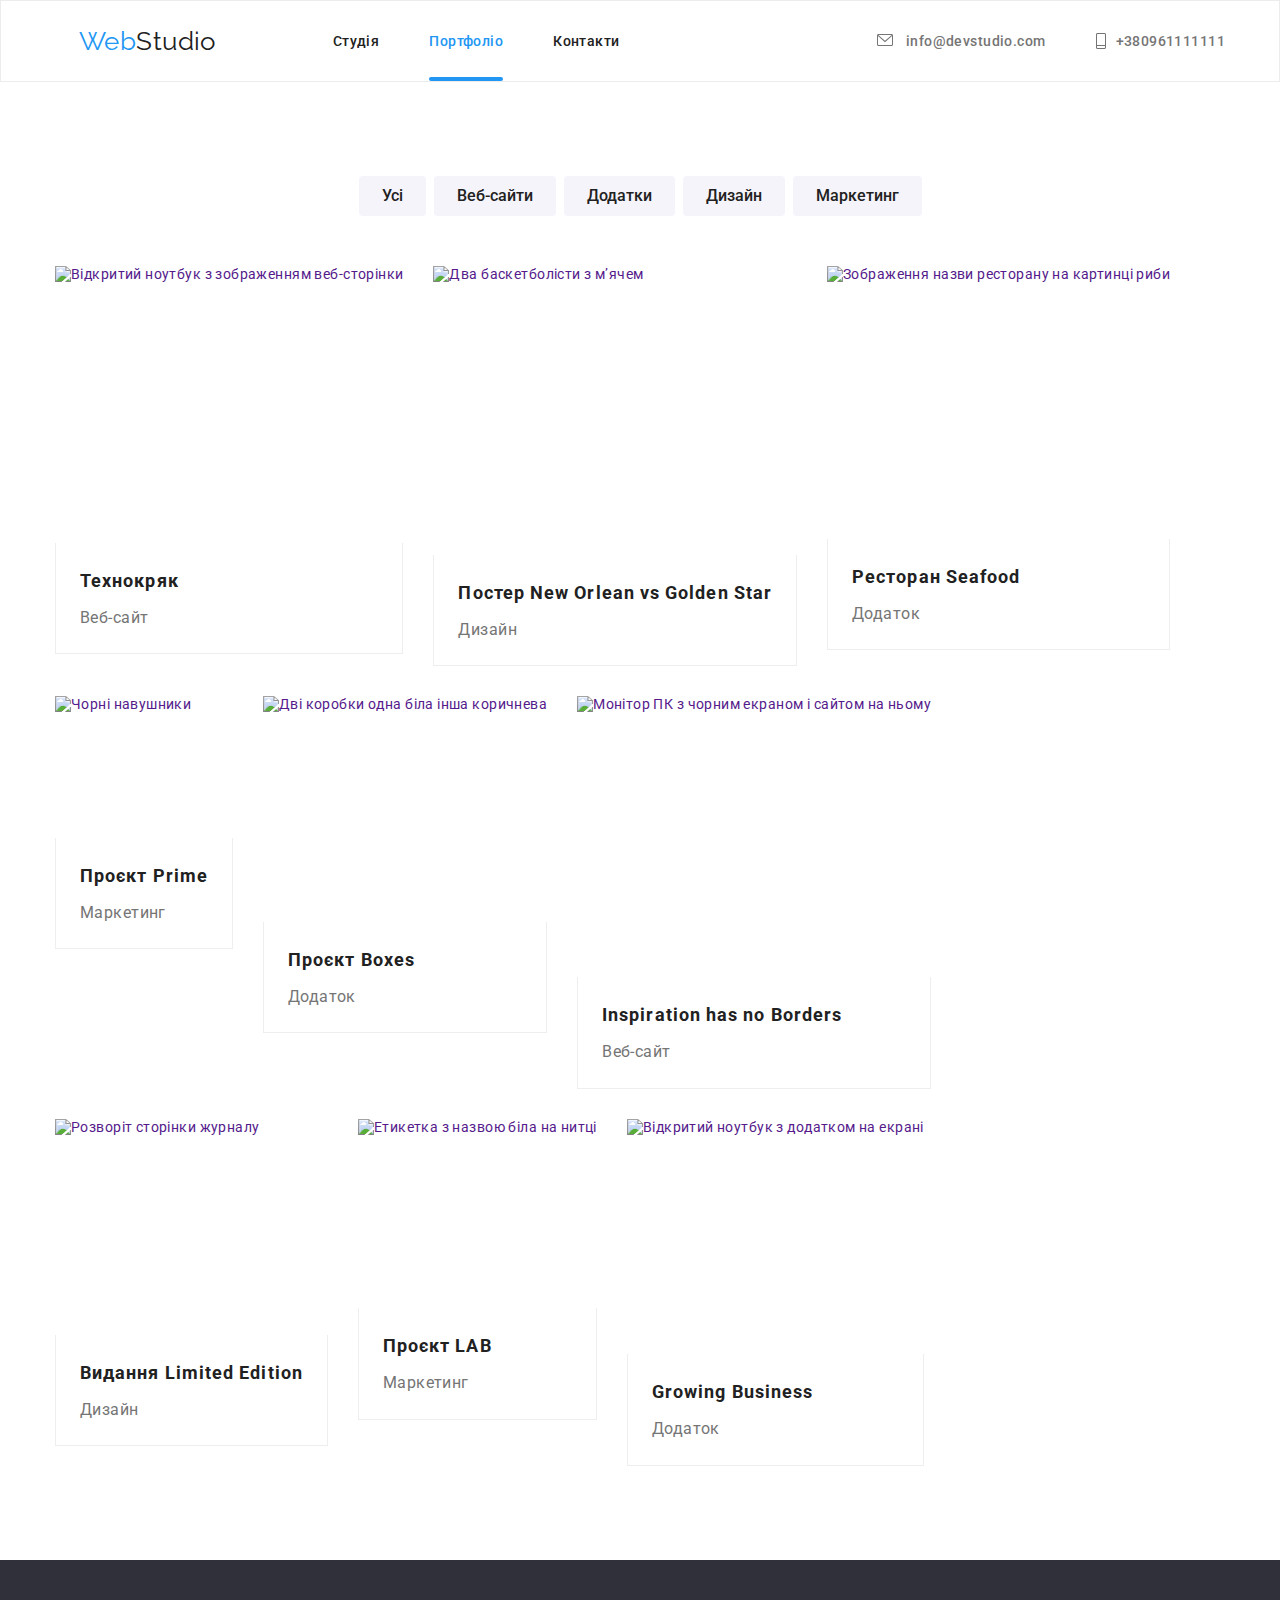
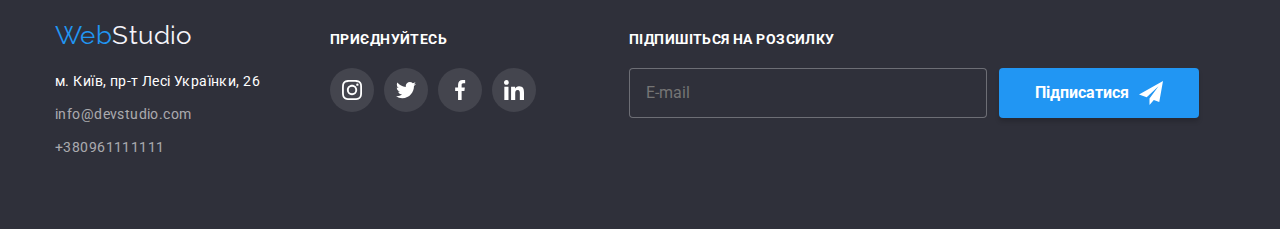
==== portfolio.html @ 0ce1831a "Зміна класів" ====
<!DOCTYPE html>
<html lang="uk">
  <head>
    <meta charset="UTF-8" />
    <meta http-equiv="X-UA-Compatible" content="IE=edge" />
    <meta name="viewport" content="width=device-width, initial-scale=1.0" />
    <title>Студія</title>
    <link
      href="https://fonts.googleapis.com/css2?family=Raleway:wght@700&family=Roboto:wght@400;500;700;900&display=swap"
      rel="stylesheet"
    />
    <link
      rel="stylesheet"
      href="https://cdnjs.cloudflare.com/ajax/libs/modern-normalize/1.1.0/modern-normalize.min.css"
    />
    <link rel="stylesheet" href="./css/styles.css" />
    <link rel="stylesheet" href="./css/main.min.css" />
  </head>
  <body>
    <!-- Шапка сайту -->
    <header class="header-top">
      <div class="container header-top">
        <a href="./index.html" class="logo"><span class="logo-accent">Web</span>Studio</a>
        <nav class="main-nav">
          <ul class="nav-menu-list list">
            <li class="nav-menu-list_item">
              <a href="./index.html" class="nav-menu_page">Студія</a>
            </li>
            <li class="nav-menu-list_item">
              <a href="./portfolio.html" class="nav-menu_current-page">Портфоліо</a>
            </li>
            <li class="nav-menu-list_item"><a href="" class="nav-menu_page">Контакти</a></li>
          </ul>
        </nav>

        <ul class="contact-list">
          <li class="contact_item">
            <a href="mailto:info@devstudio.com" class="contact_item-email">
              <svg class="icon-envelope" width="16px" height="12px">
                <use href="./images/icons.svg#icon-envelope "></use>
              </svg>
              info@devstudio.com</a
            >
          </li>
          <li class="contact_item">
            <a href="tel:+380961111111" class="contact_item-tel">
              <svg class="icon-smartphone" width="10px" height="16px">
                <use href="./images/icons.svg#icon-smartphone"></use>
              </svg>

              +380961111111</a
            >
          </li>
        </ul>
      </div>
    </header>

    <main>
      <!-- PORTFOLIO -->

      <section class="portfolio-section">
        <div class="container">
          <h1 class="visually-hidden">Наші проекти</h1>
          <ul class="portfolio-btn list">
            <li class="btn-item">
              <button type="button" class="btn">Усі</button>
            </li>

            <li class="btn-item">
              <button type="button" class="btn">Веб-сайти</button>
            </li>
            <li class="btn-item">
              <button type="button" class="btn">Додатки</button>
            </li>
            <li class="btn-item">
              <button type="button" class="btn">Дизайн</button>
            </li>
            <li class="btn-item">
              <button type="button" class="btn">Маркетинг</button>
            </li>
          </ul>
        </div>

        <div class="container">
          <ul class="portfolio-project-list">
            <li class="portfolio_item">
              <a href="" class="portfolio_link">
                <div class="portfolio-overlay_box">
                  <img
                    src="./images/portfolio-project1.jpg"
                    alt="Відкритий ноутбук з зображенням веб-сторінки"
                    width="370"
                    height="294"
                  />
                  <p class="portfolio-overlay_text">
                    Ресурс пропонує комплексні пропозиції з різним рівнем функціоналу та сервісів.
                    Все це дозволить відвідувачу отримати вичерпні відомості про компанію чи
                    приватну особу.
                  </p>
                </div>
                <div class="portfolio_name">
                  <h2 class="portfolio_heading">Технокряк</h2>
                  <p class="portfolio_description">Веб-сайт</p>
                </div>
              </a>
            </li>
            <li class="portfolio_item">
              <a href="" class="portfolio_link">
                <div class="portfolio-overlay_box">
                  <img
                    src="./images/portfolio-project2.jpg"
                    alt=" Два баскетболісти з м’ячем"
                    width="370"
                    height="294"
                  />
                  <p class="portfolio-overlay_text">
                    Ресурс пропонує комплексні пропозиції з різним рівнем функціоналу та сервісів.
                    Все це дозволить відвідувачу отримати вичерпні відомості про компанію чи
                    приватну особу.
                  </p>
                </div>
                <div class="portfolio_name">
                  <h2 class="portfolio_heading">Постер New Orlean vs Golden Star</h2>
                  <p class="portfolio_description">Дизайн</p>
                </div>
              </a>
            </li>
            <li class="portfolio_item">
              <a href="" class="portfolio_link">
                <div class="portfolio-overlay_box">
                  <img
                    src="./images/portfolio-project3.jpg"
                    alt="Зображення назви ресторану на картинці риби"
                    width="370"
                    height="294"
                  />
                  <p class="portfolio-overlay_text">
                    Ресурс пропонує комплексні пропозиції з різним рівнем функціоналу та сервісів.
                    Все це дозволить відвідувачу отримати вичерпні відомості про компанію чи
                    приватну особу.
                  </p>
                </div>
                <div class="portfolio_name">
                  <h2 class="portfolio_heading">Ресторан Seafood</h2>
                  <p class="portfolio_description">Додаток</p>
                </div>
              </a>
            </li>
            <li class="portfolio_item">
              <a href="" class="portfolio_link">
                <div class="portfolio-overlay_box">
                  <img
                    src="./images/portfolio-project4.jpg"
                    alt="Чорні навушники"
                    width="370"
                    height="294"
                  />
                  <p class="portfolio-overlay_text">
                    Ресурс пропонує комплексні пропозиції з різним рівнем функціоналу та сервісів.
                    Все це дозволить відвідувачу отримати вичерпні відомості про компанію чи
                    приватну особу.
                  </p>
                </div>
                <div class="portfolio_name">
                  <h2 class="portfolio_heading">Проєкт Prime</h2>
                  <p class="portfolio_description">Маркетинг</p>
                </div>
              </a>
            </li>
            <li class="portfolio_item">
              <a href="" class="portfolio_link">
                <div class="portfolio-overlay_box">
                  <img
                    src="./images/portfolio-project5.jpg"
                    alt="Дві коробки одна біла інша коричнева"
                    width="370"
                    height="294"
                  />
                  <p class="portfolio-overlay_text">
                    Ресурс пропонує комплексні пропозиції з різним рівнем функціоналу та сервісів.
                    Все це дозволить відвідувачу отримати вичерпні відомості про компанію чи
                    приватну особу.
                  </p>
                </div>
                <div class="portfolio_name">
                  <h2 class="portfolio_heading">Проєкт Boxes</h2>
                  <p class="portfolio_description">Додаток</p>
                </div>
              </a>
            </li>
            <li class="portfolio_item">
              <a href="" class="portfolio_link">
                <div class="portfolio-overlay_box">
                  <img
                    src="./images/portfolio-project6.jpg"
                    alt="Монітор ПК з чорним екраном і сайтом на ньому"
                    width="370"
                    height="294"
                  />
                  <p class="portfolio-overlay_text">
                    Ресурс пропонує комплексні пропозиції з різним рівнем функціоналу та сервісів.
                    Все це дозволить відвідувачу отримати вичерпні відомості про компанію чи
                    приватну особу.
                  </p>
                </div>
                <div class="portfolio_name">
                  <h2 class="portfolio_heading">Inspiration has no Borders</h2>
                  <p class="portfolio_description">Веб-сайт</p>
                </div>
              </a>
            </li>
            <li class="portfolio_item">
              <a href="" class="portfolio_link">
                <div class="portfolio-overlay_box">
                  <img
                    src="./images/portfolio-project7.jpg"
                    alt="Розворіт сторінки журналу "
                    width="370"
                    height="294"
                  />
                  <p class="portfolio-overlay_text">
                    Ресурс пропонує комплексні пропозиції з різним рівнем функціоналу та сервісів.
                    Все це дозволить відвідувачу отримати вичерпні відомості про компанію чи
                    приватну особу.
                  </p>
                </div>
                <div class="portfolio_name">
                  <h2 class="portfolio_heading">Видання Limited Edition</h2>
                  <p class="portfolio_description">Дизайн</p>
                </div>
              </a>
            </li>
            <li class="portfolio_item">
              <a href="" class="portfolio_link">
                <div class="portfolio-overlay_box">
                  <img
                    src="./images/portfolio-project8.jpg"
                    alt="Етикетка з назвою біла на нитці"
                    width="370"
                    height="294"
                  />
                  <p class="portfolio-overlay_text">
                    Ресурс пропонує комплексні пропозиції з різним рівнем функціоналу та сервісів.
                    Все це дозволить відвідувачу отримати вичерпні відомості про компанію чи
                    приватну особу.
                  </p>
                </div>
                <div class="portfolio_name">
                  <h2 class="portfolio_heading">Проєкт LAB</h2>
                  <p class="portfolio_description">Маркетинг</p>
                </div>
              </a>
            </li>
            <li class="portfolio_item">
              <a href="" class="portfolio_link">
                <div class="portfolio-overlay_box">
                  <img
                    src="./images/portfolio-project9.jpg"
                    alt="Відкритий ноутбук з додатком на екрані"
                    width="370"
                    height="294"
                  />
                  <p class="portfolio-overlay_text">
                    Ресурс пропонує комплексні пропозиції з різним рівнем функціоналу та сервісів.
                    Все це дозволить відвідувачу отримати вичерпні відомості про компанію чи
                    приватну особу.
                  </p>
                </div>
                <div class="portfolio_name">
                  <h2 class="portfolio_heading">Growing Business</h2>
                  <p class="portfolio_description">Додаток</p>
                </div>
              </a>
            </li>
          </ul>
        </div>
      </section>
    </main>
    <footer class="footer-section">
      <div class="container footer-container">
        <div class="footer_wrap">
          <a href="./index.html" class="footer_logo logo"
            ><span class="logo-accent">Web</span>Studio</a
          >
          <address class="footer-address">
            <ul class="footer_list">
              <li class="footer_item">
                <a
                  href="https://goo.gl/maps/VqENCBWWLPJvnDes7"
                  rel="noopener noreferrer"
                  target="_blank"
                  class="address-link"
                  >м. Київ, пр-т Лесі Українки, 26</a
                >
              </li>
              <li class="footer_item">
                <a href="mailto:info@devstudio.com" class="footer_email">info@devstudio.com</a>
              </li>
              <li class="footer_item">
                <a href="tel:+380961111111" class="footer_tel">+380961111111</a>
              </li>
            </ul>
          </address>
        </div>
        <div class="footer-social-links">
          <h3 class="footer-heading">Приєднуйтесь</h3>
          <ul class="footer-social_list">
            <li class="footer-social_item">
              <a href="" class="footer-social_icon">
                <svg class="social-icon">
                  <use href="./images/icons.svg#icon-instagram"></use>
                </svg>
              </a>
            </li>
            <li class="footer-social_item">
              <a href="" class="footer-social_icon">
                <svg class="social-icon">
                  <use href="./images/icons.svg#icon-twitter"></use>
                </svg>
              </a>
            </li>
            <li class="footer-social_item">
              <a href="" class="footer-social_icon">
                <svg class="social-icon">
                  <use href="./images/icons.svg#icon-facebook"></use>
                </svg>
              </a>
            </li>
            <li class="footer-social_item">
              <a href="" class="footer-social_icon">
                <svg class="social-icon">
                  <use href="./images/icons.svg#icon-linkedin"></use>
                </svg>
              </a>
            </li>
          </ul>
        </div>
        <form class="footer-form-submit">
          <span class="footer-heading">Підпишіться на розсилку</span>
          <div class="submit_field">
            <input
              type="email"
              class="footer-input"
              name="submit"
              aria-label="підписка на розсилку"
              placeholder="E-mail"
            />
            <button type="submit" class="footer-submit-btn">
              Підписатися
              <svg class="send-icon" width="24px" height="24px">
                <use href="./images/icons.svg#send-icon"></use>
              </svg>
            </button>
          </div>
        </form>
      </div>
    </footer>
  </body>
</html>
---- css/main.min.css ----
html{box-sizing:border-box}*,*::after,*::before{box-sizing:inherit}header{border:1px solid #ececec}button{font-family:inherit}img{display:block;width:100%;height:auto}a{text-decoration:none}ul{list-style:none;margin:0;padding:0}body{background-color:var(--primary-white-color);font-family:var(--primary-font-family);color:var(--primary-text-color);font-size:14px;letter-spacing:.03em;margin:0}.container{width:1200px;padding-left:15px;padding-right:15px;margin-right:auto;margin-left:auto}:root{--primary-text-color: #757575;--primary-white-color: #ffffff;--primary-black-color: #212121;--accent-color: #2196f3;--section-color: #f5f4fa;--btn-portfolio-color: #f5f4fa;--footer-color: #2f303a;--footer_list-color: rgba(255, 255, 255, 0.6);--icon-social-color: #afb1b8;--primary-font-family: "Roboto", sans-serif;--secondary-font-family: "Raleway", sans-serif;--cubic: cubic-bezier(0.4, 0, 0.2, 1);--time: 250ms}.visually-hidden{position:absolute;width:1px;height:1px;margin:-1px;border:0;padding:0;white-space:nowrap;-webkit-clip-path:inset(100%);clip-path:inset(100%);clip:rect(0 0 0 0);overflow:hidden}.header-top{display:flex;align-items:center}.nav-menu-list{display:flex;margin-left:93px}.logo{color:var(--primary-black-color);font-family:var(--secondary-font-family);font-size:26px;line-height:1.17;padding:24px}.logo-accent{color:var(--accent-color)}.icon-envelope,.icon-smartphone{margin-right:10px;fill:currentColor}.contact_item-tel{display:flex}.nav-menu-list_item+.nav-menu-list_item{margin-left:50px}.nav-menu_current-page,.nav-menu_page{display:block;padding:32px 0;color:var(--primary-black-color);font-weight:500;line-height:1.17;transition-property:color;transition-duration:var(--time);transition-timing-function:var(--cubic)}.nav-menu_current-page:hover,.nav-menu_current-page:focus,.nav-menu_page:hover,.nav-menu_page:focus{color:var(--accent-color)}.nav-menu_current-page{color:var(--accent-color);position:relative}.nav-menu_current-page::after{content:"";display:block;width:100%;height:4px;position:absolute;bottom:0;left:0;background-color:var(--accent-color);border-radius:2px}.contact-list{display:flex;align-items:center;margin:0;padding:0;margin-left:auto}.contact_item{display:block;margin-left:50px}.contact_item-email,.contact_item-tel{align-items:center;color:var(--primary-text-color);font-weight:500;line-height:1.17;transition-property:color;transition-duration:var(--time);transition-timing-function:var(--cubic)}.contact_item-email:focus,.contact_item-email:hover,.contact_item-tel:focus,.contact_item-tel:hover{color:var(--accent-color)}.hero-container{padding-top:200px;padding-bottom:200px}.hero{max-width:1600px;text-align:center;padding-top:200px;padding-bottom:200px;margin:0 auto;background-image:linear-gradient(to right, rgba(47, 48, 58, 0.4), rgba(47, 48, 58, 0.4)),url(../images/overlay.jpg)}.hero_heading{color:var(--primary-white-color);font-weight:900;font-size:44px;line-height:1.36;letter-spacing:.06em;text-transform:uppercase;margin-top:0;margin-bottom:30px}.hero .button{background-color:var(--accent-color);color:var(--primary-white-color);cursor:pointer;font-weight:700;font-size:16px;line-height:1.88;box-shadow:0px 4px 4px rgba(0,0,0,.15);border:none;border-radius:4px;padding:10px 32px}.feature-section{padding-bottom:94px;padding-top:94px}.feature-list{display:flex;gap:30px}.feature_wrap{display:flex;height:120px;background-color:var(--btn-portfolio-color);justify-content:center;align-items:center;border-radius:4px;margin-bottom:30px}.feature_item{width:calc((100% - 90px)/4)}.feature_heading{margin-top:0;margin-bottom:10px;color:var(--primary-black-color);font-weight:700;font-size:14px;letter-spacing:.03em;text-transform:uppercase;line-height:1.14}.feature_text{font-size:14px;line-height:1.71;letter-spacing:.03em;color:var(--primary-text-color);line-height:1.71;margin-top:0;margin-bottom:0}.section.no-padding{padding-top:0;padding-bottom:94px}.occupation_heading{margin-top:0;margin-bottom:50px;color:var(--primary-black-color);font-size:36px;line-height:1.16;text-align:center}.occupation_list{display:flex;flex-wrap:wrap;gap:30px;position:relative}.occupation_wrap{position:relative}.occupation_text{margin:0 auto;padding:27px;width:100%;bottom:0;right:0;position:absolute;font-size:14px;line-height:1.14;font-weight:700;text-align:center;letter-spacing:.03em;text-transform:uppercase;background-color:rgba(47,48,58,.8);white-space:nowrap;color:var(--primary-white-color)}.team-section{padding-bottom:94px;padding-top:94px;background-color:var(--section-color)}.team_heading{margin-top:0;margin-bottom:50px;color:var(--primary-black-color);font-size:36px;line-height:1.16;text-align:center}.team-list{display:flex;flex-wrap:wrap;gap:30px}.team_card{width:270px;background-color:var(--primary-white-color);box-shadow:0px 1px 3px rgba(0,0,0,.12),0px 1px 1px rgba(0,0,0,.14),0px 2px 1px rgba(0,0,0,.2);border-radius:0px 0px 4px 4px}.team-data{padding:30px 32px}.team_name{color:var(--primary-black-color);white-space:nowrap;font-weight:500;font-size:16px;line-height:1.19;margin-top:0;margin-bottom:10px;text-align:center}.team_position{color:var(--primary-text-color);white-space:nowrap;font-size:16px;line-height:1.19;margin-top:0;margin-bottom:12px;text-align:center}.clients-section{padding-bottom:94px;padding-top:94px}.clients_heading{margin-top:0;margin-bottom:50px;color:var(--primary-black-color);font-size:36px;line-height:1.16;text-align:center}.clients-list{display:flex;flex-wrap:wrap;margin:0;padding:0;gap:30px}.client_link{display:inline-flex;align-items:center;justify-content:center;width:170px;height:92px;margin:0;padding:0;border-radius:4px;color:var(--icon-social-color);border:1px solid var(--icon-social-color);transition-property:color,border;transition-duration:var(--time);transition-timing-function:var(--cubic)}.client_link:hover,.client_link:focus{color:var(--accent-color);border:1px solid var(--accent-color)}.client_icon{width:106px;height:60px;fill:currentColor}.portfolio-section{padding-top:94px;padding-bottom:94px}.portfolio-btn{display:flex;flex-wrap:wrap;gap:8px;justify-content:center;margin-bottom:50px}.portfolio-btn .btn{color:var(--primary-black-color);background-color:var(--btn-portfolio-color);padding:6px 22px;font-weight:500;font-size:16px;line-height:1.62;border-radius:4px;border:1px solid rgba(0,0,0,0);background-color:var(--btn-portfolio-color);transition-property:color,background-color,box-shadow;transition-duration:var(--time);transition-timing-function:var(--cubic)}.portfolio-btn .btn:hover,.portfolio-btn .btn:focus{color:var(--primary-white-color);background-color:var(--accent-color);box-shadow:0px 3px 1px rgba(0,0,0,.1),0px 1px 2px rgba(0,0,0,.08),0px 2px 2px rgba(0,0,0,.12);cursor:pointer}.portfolio-project-list{display:flex;flex-wrap:wrap;gap:30px}.portfolio_item{width:calc(100% - 60px)/3}.portfolio_link{display:block;text-decoration:none;transition-property:box-shadow;transition-duration:var(--time);transition-timing-function:var(--cubic)}.portfolio_link:hover,.portfolio_link:focus{box-shadow:0px 1px 1px rgba(0,0,0,.12),0px 4px 4px rgba(0,0,0,.06),1px 4px 6px rgba(0,0,0,.16)}.portfolio_name{padding:20px 24px;border-right:1px solid #eee;border-bottom:1px solid #eee;border-left:1px solid #eee}.portfolio-overlay_box{position:relative;overflow:hidden}.portfolio-overlay_text{margin:0 auto;font-weight:400;padding:63px 24px;font-size:18px;line-height:1.56;letter-spacing:.03em;position:absolute;width:100%;height:100%;bottom:0;right:0;color:var(--primary-white-color);background:rgba(33,150,243,.9);transform:translateY(100%);overflow:auto;transition-property:transform;transition-duration:var(--time);transition-timing-function:var(--cubic)}.portfolio_link:hover .portfolio-overlay_text,.portfolio_link:focus .portfolio-overlay_text{transform:translateY(0)}.portfolio_heading{color:var(--primary-black-color);font-size:18px;line-height:2;letter-spacing:.06em;margin-top:0;margin-bottom:4px}.portfolio_description{color:var(--primary-text-color);font-size:16px;line-height:1.88;margin-top:0;margin-bottom:0}.backdrop{position:fixed;top:0;left:0;width:100%;height:100%;background:rgba(0,0,0,.2)}.modal{position:absolute;top:50%;left:50%;padding:40px;width:528px;height:581px;background-color:var(--primary-white-color);box-shadow:0px 1px 3px rgba(0,0,0,.12),0px 1px 1px rgba(0,0,0,.14),0px 2px 1px rgba(0,0,0,.2);border-radius:4px;transform:translate(-50%, -50%) scaleY(1) rotate(0);transition:transform var(--time) var(--cubic)}.close-btn{display:flex;position:absolute;align-items:center;justify-content:center;top:8px;right:8px;width:30px;height:30px;border-radius:50%;border:1px solid rgba(0,0,0,.1);background-color:rgba(0,0,0,0)}.backdrop.is-hidden .modal{transform:translate(-50%, 0%) scaleY(0) rotate(-180deg)}.is-hidden{visibility:hidden;opacity:0;pointer-events:none}.close-btn-icon{fill:var(--primary-black-color)}.modal_heading{font-weight:700;font-size:20px;line-height:1.15;text-align:center;letter-spacing:.03em;margin:0px;margin-bottom:12px;color:var(--primary-black-color)}.modal-field{margin-bottom:10px}.modal-field:nth-child(4){margin-bottom:20px}.modal-field:nth-child(5){margin-bottom:30px}.modal-input-wrap{position:relative}.modal_icon{position:absolute;left:12px;top:50%;transform:translateY(-50%);transition-property:fill;transition-duration:var(--time);transition-timing-function:var(--cubic)}.modal-input:focus+.modal_icon{fill:var(--accent-color)}.modal-input{width:100%;height:40px;margin:0px;padding:0px;padding-left:40px;outline:rgba(0,0,0,0);border:1px solid rgba(33,33,33,.2);border-radius:4px;transition-property:border-color;transition-duration:var(--time);transition-timing-function:var(--cubic)}.modal-input:focus{border-color:var(--accent-color)}.modal_text{display:block;margin-bottom:4px;font-weight:400;font-size:12px;line-height:1.16;letter-spacing:.01em;color:var(--primary-text-color)}.modal-textarea{width:100%;height:120px;font-family:"Roboto";font-size:14px;line-height:1.16;letter-spacing:.01em;padding:12px 16px;outline:rgba(0,0,0,0);border-radius:4px;border:1px solid rgba(33,33,33,.2);color:var(--primary-black-color);resize:none;transition-property:border;transition-duration:var(--time);transition-timing-function:var(--cubic)}.modal-textarea:focus{border:1px solid var(--accent-color)}.check-text{display:flex;align-items:center;padding-left:28px;font-size:14px;line-height:1.71;letter-spacing:.03em;color:var(--primary-text-color)}.check-text span{display:flex;align-items:center;justify-content:center;margin-right:9px;width:16px;height:15px;border-radius:2px;border:2px solid var(--primary-black-color);fill:rgba(0,0,0,0)}.input-check:checked+.check-text span{background-color:var(--accent-color);fill:var(--primary-white-color);border:rgba(0,0,0,0)}.modal-contract{margin-left:4px;color:var(--accent-color);text-decoration:underline}.modal-button{display:block;margin:0 auto;width:200px;height:50px;padding:10px 52px;color:var(--primary-white-color);background-color:var(--accent-color);border:none;font-weight:700;font-size:16px;line-height:1.87;box-shadow:0px 4px 4px rgba(0,0,0,.15);border-radius:4px}.team_social-list{display:inline-flex;flex-wrap:wrap;margin:0;padding:0;list-style:none;gap:10px}.social_link{display:flex;justify-content:center;align-items:center;width:44px;height:44px;border-radius:50%;color:var(--icon-social-color);transition-property:background-color,color;transition-duration:var(--time);transition-timing-function:var(--cubic)}.social_link:hover,.social_link:focus{background-color:var(--accent-color);color:var(--primary-white-color)}.social_icon{width:20px;height:20px;fill:currentColor;transition-property:fill;transition-duration:var(--time);transition-timing-function:var(--cubic)}.footer-social-links{margin-left:70px}.footer-social_list{display:flex;gap:10px}.footer-social_icon{display:flex;justify-content:center;align-items:center;width:44px;height:44px;background-color:rgba(255,255,255,.1);border-radius:50%;transition-property:background-color;transition-duration:var(--time);transition-timing-function:var(--cubic)}.footer-social_icon:hover,.footer-social_icon:focus{background-color:var(--accent-color)}.social-icon{width:20px;height:20px;fill:var(--primary-white-color)}.footer-section{background-color:var(--footer-color);padding-top:60px;padding-bottom:60px}.footer-container{display:flex;flex-wrap:wrap;align-items:baseline}.footer_logo{color:var(--btn-portfolio-color);padding:0;display:inline-block;margin-bottom:20px}.footer_list{font-style:normal;font-weight:400;line-height:1.71}.footer_item{margin-bottom:9px}.address-link{color:var(--primary-white-color)}.address-link:hover,.address-link:focus{color:var(--accent-color)}.footer_tel,.footer_email{color:var(--footer_list-color);transition-property:color;transition-duration:var(--time);transition-timing-function:var(--cubic)}.footer_tel:hover,.footer_tel:focus,.footer_tel:hover,.footer_tel:focus,.footer_email:hover,.footer_email:focus,.footer_email:hover,.footer_email:focus{color:var(--accent-color)}.footer-heading{margin-top:0;margin-bottom:20px;font-weight:700;font-size:14px;line-height:1.14;letter-spacing:.03em;text-transform:uppercase;color:var(--primary-white-color)}.footer-form-submit{margin-left:93px}.submit_field{display:flex;margin-top:20px}.footer-input{width:358px;height:50px;font-size:16px;line-height:1.25;color:var(--primary-white-color);outline:none;padding-left:16px;border:1px solid rgba(255,255,255,.3);background-color:var(--footer-color);border-radius:4px;transition-property:border-color;transition-duration:var(--time);transition-timing-function:var(--cubic)}.footer-input::-moz-placeholder{-moz-transition-property:color;transition-property:color;transition-duration:var(--time);transition-timing-function:var(--cubic)}.footer-input:-ms-input-placeholder{-ms-transition-property:color;transition-property:color;transition-duration:var(--time);transition-timing-function:var(--cubic)}.footer-input::placeholder{transition-property:color;transition-duration:var(--time);transition-timing-function:var(--cubic)}.footer-input:focus::-moz-placeholder{color:rgba(0,0,0,0)}.footer-input:focus:-ms-input-placeholder{color:rgba(0,0,0,0)}.footer-input:focus::placeholder{color:rgba(0,0,0,0)}.footer-input:hover,.footer-input:focus{border-color:var(--accent-color)}.footer-submit-btn{position:relative;margin-left:12px;width:200px;height:50px;padding-top:10px;padding-bottom:10px;padding-left:28px;padding-right:62px;background:var(--accent-color);box-shadow:0px 4px 4px rgba(0,0,0,.15);border-radius:4px;border:rgba(0,0,0,0);color:var(--primary-white-color);font-style:normal;font-weight:700;font-size:16px;line-height:1.88}.send-icon{position:absolute;margin-left:10px;top:50%;transform:translateY(-50%)}/*# sourceMappingURL=main.min.css.map */
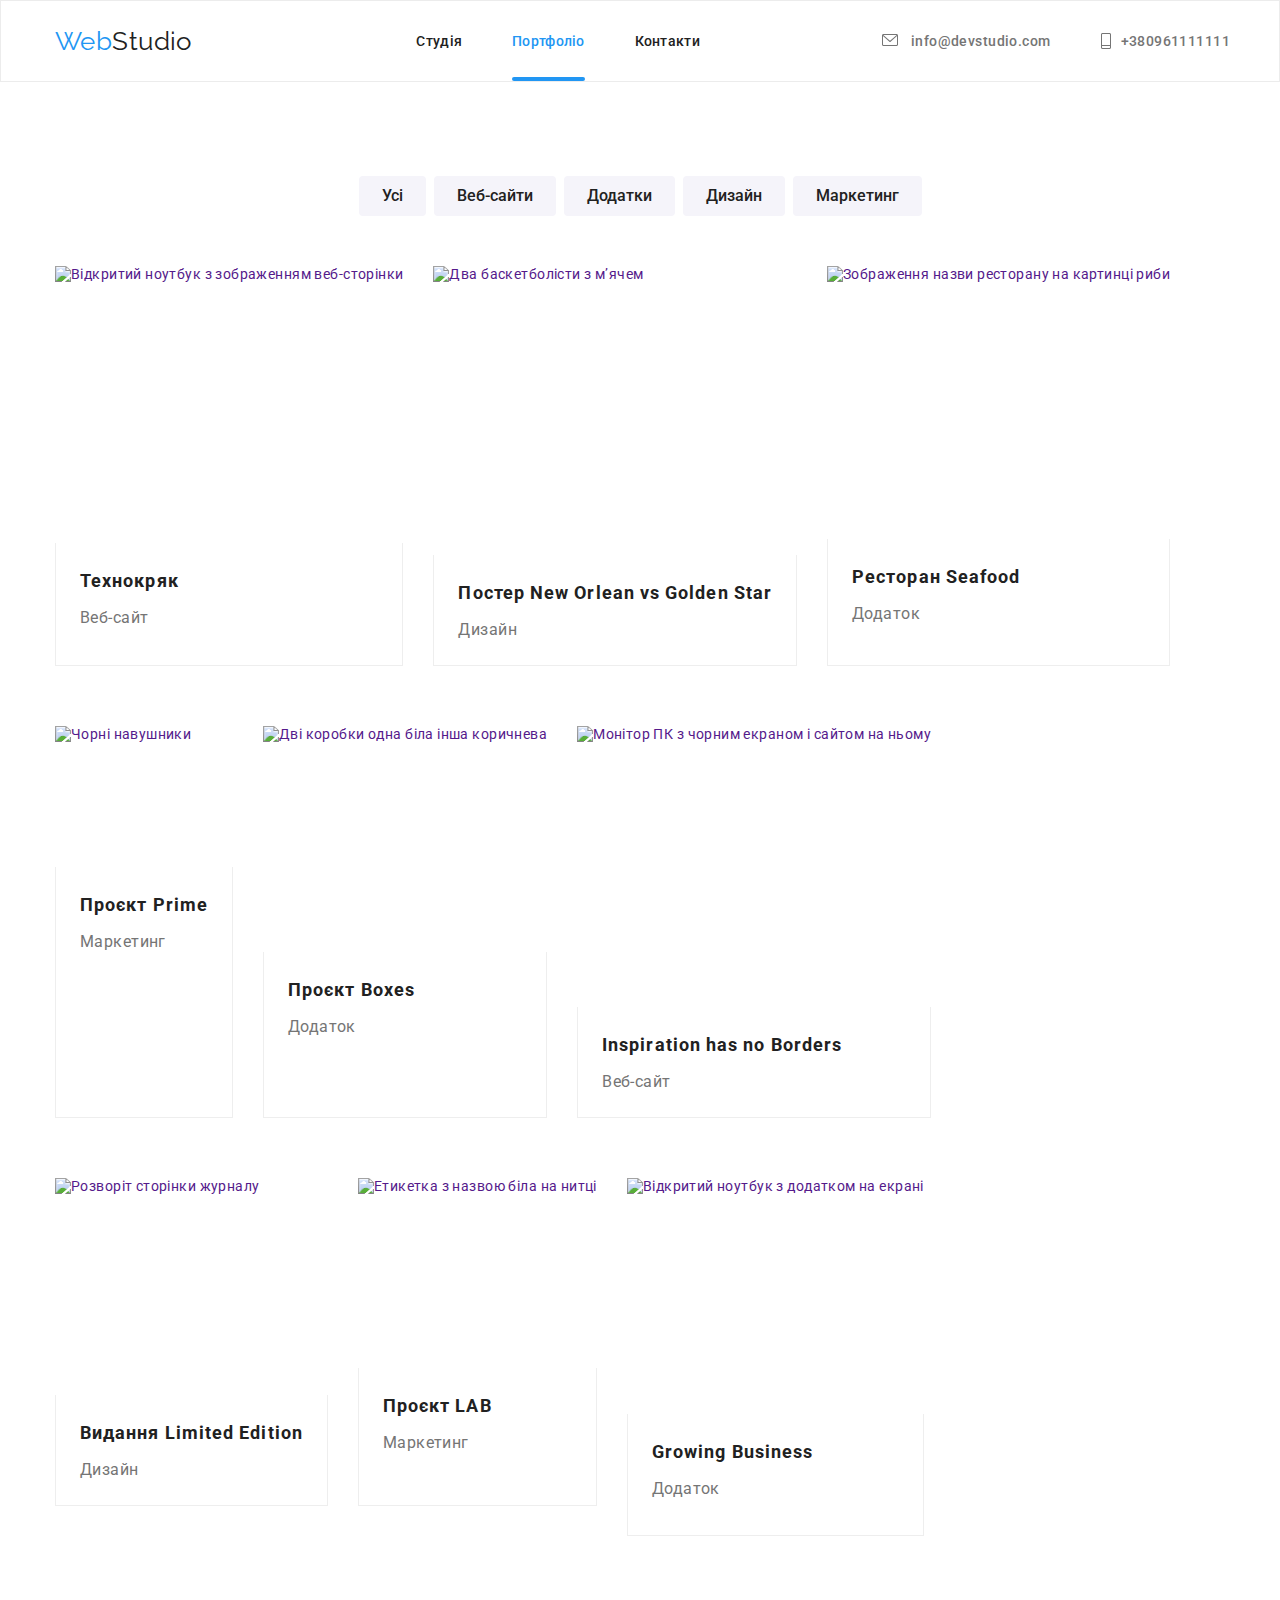
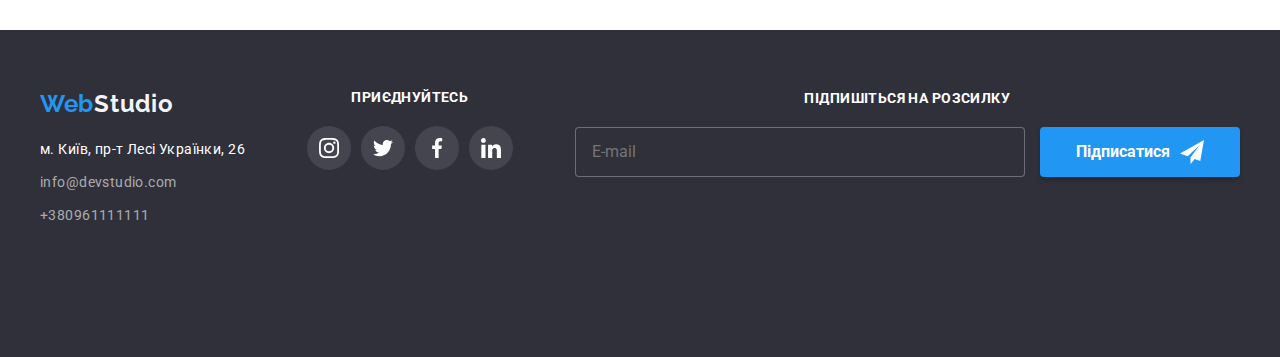
==== commit 96effc27: "add" ====
--- a/portfolio.html
+++ b/portfolio.html
@@ -16,18 +16,20 @@
     <link rel="stylesheet" href="./css/styles.css" />
     <link rel="stylesheet" href="./css/main.min.css" />
   </head>
-  <body>
+  <body body>
+    <!-- Шапка сайту -->
     <!-- Шапка сайту -->
     <header class="header-top">
-      <div class="container header-top">
+      <div class="container header">
         <a href="./index.html" class="logo"><span class="logo-accent">Web</span>Studio</a>
+
         <nav class="main-nav">
           <ul class="nav-menu-list list">
             <li class="nav-menu-list_item">
               <a href="./index.html" class="nav-menu_page">Студія</a>
             </li>
             <li class="nav-menu-list_item">
-              <a href="./portfolio.html" class="nav-menu_current-page">Портфоліо</a>
+              <a href="./portfolio.html" class="nav-menu_current-page current">Портфоліо</a>
             </li>
             <li class="nav-menu-list_item"><a href="" class="nav-menu_page">Контакти</a></li>
           </ul>
@@ -52,9 +54,56 @@
             >
           </li>
         </ul>
+        <button type="button" class="menu-open" data-menu-open>
+          <svg width="40px" height="40px">
+            <use href="./images/icons.svg#icon-menu"></use>
+          </svg>
+        </button>
+      </div>
+
+      <div class="mob-menu is-hidden" data-menu>
+        <div class="container">
+          <button type="button" class="menu-close" data-menu-close>
+            <svg width="40px" height="40px">
+              <use href="./images/icons.svg#icon-close"></use>
+            </svg>
+          </button>
+          <ul class="mobile-menu">
+            <li>
+              <a href="./index.html" class="mobile-link mobile-link--blue">Студія</a>
+            </li>
+            <li>
+              <a href="./portfolio.html" class="mobile-link">Портфоліо</a>
+            </li>
+            <li><a href="#" class="mobile-link">Контакти</a></li>
+          </ul>
+          <div class="mobile-menu-wrap">
+            <ul class="mobile-menu mobile-contacts">
+              <li>
+                <a class="mobile-link contacts-link mobile-link--blue" href="tel:+380961111111"
+                  >+38 096 111 11 11</a
+                >
+              </li>
+              <li>
+                <a
+                  class="mobile-link contacts-link contacts-link-email"
+                  href="mailto:info@devstudio.com"
+                  >info@devstudio.com</a
+                >
+              </li>
+            </ul>
+            <ul class="mobile-socials">
+              <li>
+                <a href="#" class="mobile-link socials-link socials-link--primary">Instagram</a>
+              </li>
+              <li><a href="#" class="mobile-link socials-link">Twitter</a></li>
+              <li><a href="#" class="mobile-link socials-link">Facebook</a></li>
+              <li><a href="#" class="mobile-link socials-link">LinkedIn</a></li>
+            </ul>
+          </div>
+        </div>
       </div>
     </header>
-
     <main>
       <!-- PORTFOLIO -->
 
@@ -355,5 +404,6 @@
         </form>
       </div>
     </footer>
+    <script src="./js/menu.js"></script>
   </body>
 </html>
--- a/css/main.min.css
+++ b/css/main.min.css
@@ -1 +1 @@
-html{box-sizing:border-box}*,*::after,*::before{box-sizing:inherit}header{border:1px solid #ececec}button{font-family:inherit}img{display:block;width:100%;height:auto}a{text-decoration:none}ul{list-style:none;margin:0;padding:0}body{background-color:var(--primary-white-color);font-family:var(--primary-font-family);color:var(--primary-text-color);font-size:14px;letter-spacing:.03em;margin:0}.container{width:1200px;padding-left:15px;padding-right:15px;margin-right:auto;margin-left:auto}:root{--primary-text-color: #757575;--primary-white-color: #ffffff;--primary-black-color: #212121;--accent-color: #2196f3;--section-color: #f5f4fa;--btn-portfolio-color: #f5f4fa;--footer-color: #2f303a;--footer_list-color: rgba(255, 255, 255, 0.6);--icon-social-color: #afb1b8;--primary-font-family: "Roboto", sans-serif;--secondary-font-family: "Raleway", sans-serif;--cubic: cubic-bezier(0.4, 0, 0.2, 1);--time: 250ms}.visually-hidden{position:absolute;width:1px;height:1px;margin:-1px;border:0;padding:0;white-space:nowrap;-webkit-clip-path:inset(100%);clip-path:inset(100%);clip:rect(0 0 0 0);overflow:hidden}.header-top{display:flex;align-items:center}.nav-menu-list{display:flex;margin-left:93px}.logo{color:var(--primary-black-color);font-family:var(--secondary-font-family);font-size:26px;line-height:1.17;padding:24px}.logo-accent{color:var(--accent-color)}.icon-envelope,.icon-smartphone{margin-right:10px;fill:currentColor}.contact_item-tel{display:flex}.nav-menu-list_item+.nav-menu-list_item{margin-left:50px}.nav-menu_current-page,.nav-menu_page{display:block;padding:32px 0;color:var(--primary-black-color);font-weight:500;line-height:1.17;transition-property:color;transition-duration:var(--time);transition-timing-function:var(--cubic)}.nav-menu_current-page:hover,.nav-menu_current-page:focus,.nav-menu_page:hover,.nav-menu_page:focus{color:var(--accent-color)}.nav-menu_current-page{color:var(--accent-color);position:relative}.nav-menu_current-page::after{content:"";display:block;width:100%;height:4px;position:absolute;bottom:0;left:0;background-color:var(--accent-color);border-radius:2px}.contact-list{display:flex;align-items:center;margin:0;padding:0;margin-left:auto}.contact_item{display:block;margin-left:50px}.contact_item-email,.contact_item-tel{align-items:center;color:var(--primary-text-color);font-weight:500;line-height:1.17;transition-property:color;transition-duration:var(--time);transition-timing-function:var(--cubic)}.contact_item-email:focus,.contact_item-email:hover,.contact_item-tel:focus,.contact_item-tel:hover{color:var(--accent-color)}.hero-container{padding-top:200px;padding-bottom:200px}.hero{max-width:1600px;text-align:center;padding-top:200px;padding-bottom:200px;margin:0 auto;background-image:linear-gradient(to right, rgba(47, 48, 58, 0.4), rgba(47, 48, 58, 0.4)),url(../images/overlay.jpg)}.hero_heading{color:var(--primary-white-color);font-weight:900;font-size:44px;line-height:1.36;letter-spacing:.06em;text-transform:uppercase;margin-top:0;margin-bottom:30px}.hero .button{background-color:var(--accent-color);color:var(--primary-white-color);cursor:pointer;font-weight:700;font-size:16px;line-height:1.88;box-shadow:0px 4px 4px rgba(0,0,0,.15);border:none;border-radius:4px;padding:10px 32px}.feature-section{padding-bottom:94px;padding-top:94px}.feature-list{display:flex;gap:30px}.feature_wrap{display:flex;height:120px;background-color:var(--btn-portfolio-color);justify-content:center;align-items:center;border-radius:4px;margin-bottom:30px}.feature_item{width:calc((100% - 90px)/4)}.feature_heading{margin-top:0;margin-bottom:10px;color:var(--primary-black-color);font-weight:700;font-size:14px;letter-spacing:.03em;text-transform:uppercase;line-height:1.14}.feature_text{font-size:14px;line-height:1.71;letter-spacing:.03em;color:var(--primary-text-color);line-height:1.71;margin-top:0;margin-bottom:0}.section.no-padding{padding-top:0;padding-bottom:94px}.occupation_heading{margin-top:0;margin-bottom:50px;color:var(--primary-black-color);font-size:36px;line-height:1.16;text-align:center}.occupation_list{display:flex;flex-wrap:wrap;gap:30px;position:relative}.occupation_wrap{position:relative}.occupation_text{margin:0 auto;padding:27px;width:100%;bottom:0;right:0;position:absolute;font-size:14px;line-height:1.14;font-weight:700;text-align:center;letter-spacing:.03em;text-transform:uppercase;background-color:rgba(47,48,58,.8);white-space:nowrap;color:var(--primary-white-color)}.team-section{padding-bottom:94px;padding-top:94px;background-color:var(--section-color)}.team_heading{margin-top:0;margin-bottom:50px;color:var(--primary-black-color);font-size:36px;line-height:1.16;text-align:center}.team-list{display:flex;flex-wrap:wrap;gap:30px}.team_card{width:270px;background-color:var(--primary-white-color);box-shadow:0px 1px 3px rgba(0,0,0,.12),0px 1px 1px rgba(0,0,0,.14),0px 2px 1px rgba(0,0,0,.2);border-radius:0px 0px 4px 4px}.team-data{padding:30px 32px}.team_name{color:var(--primary-black-color);white-space:nowrap;font-weight:500;font-size:16px;line-height:1.19;margin-top:0;margin-bottom:10px;text-align:center}.team_position{color:var(--primary-text-color);white-space:nowrap;font-size:16px;line-height:1.19;margin-top:0;margin-bottom:12px;text-align:center}.clients-section{padding-bottom:94px;padding-top:94px}.clients_heading{margin-top:0;margin-bottom:50px;color:var(--primary-black-color);font-size:36px;line-height:1.16;text-align:center}.clients-list{display:flex;flex-wrap:wrap;margin:0;padding:0;gap:30px}.client_link{display:inline-flex;align-items:center;justify-content:center;width:170px;height:92px;margin:0;padding:0;border-radius:4px;color:var(--icon-social-color);border:1px solid var(--icon-social-color);transition-property:color,border;transition-duration:var(--time);transition-timing-function:var(--cubic)}.client_link:hover,.client_link:focus{color:var(--accent-color);border:1px solid var(--accent-color)}.client_icon{width:106px;height:60px;fill:currentColor}.portfolio-section{padding-top:94px;padding-bottom:94px}.portfolio-btn{display:flex;flex-wrap:wrap;gap:8px;justify-content:center;margin-bottom:50px}.portfolio-btn .btn{color:var(--primary-black-color);background-color:var(--btn-portfolio-color);padding:6px 22px;font-weight:500;font-size:16px;line-height:1.62;border-radius:4px;border:1px solid rgba(0,0,0,0);background-color:var(--btn-portfolio-color);transition-property:color,background-color,box-shadow;transition-duration:var(--time);transition-timing-function:var(--cubic)}.portfolio-btn .btn:hover,.portfolio-btn .btn:focus{color:var(--primary-white-color);background-color:var(--accent-color);box-shadow:0px 3px 1px rgba(0,0,0,.1),0px 1px 2px rgba(0,0,0,.08),0px 2px 2px rgba(0,0,0,.12);cursor:pointer}.portfolio-project-list{display:flex;flex-wrap:wrap;gap:30px}.portfolio_item{width:calc(100% - 60px)/3}.portfolio_link{display:block;text-decoration:none;transition-property:box-shadow;transition-duration:var(--time);transition-timing-function:var(--cubic)}.portfolio_link:hover,.portfolio_link:focus{box-shadow:0px 1px 1px rgba(0,0,0,.12),0px 4px 4px rgba(0,0,0,.06),1px 4px 6px rgba(0,0,0,.16)}.portfolio_name{padding:20px 24px;border-right:1px solid #eee;border-bottom:1px solid #eee;border-left:1px solid #eee}.portfolio-overlay_box{position:relative;overflow:hidden}.portfolio-overlay_text{margin:0 auto;font-weight:400;padding:63px 24px;font-size:18px;line-height:1.56;letter-spacing:.03em;position:absolute;width:100%;height:100%;bottom:0;right:0;color:var(--primary-white-color);background:rgba(33,150,243,.9);transform:translateY(100%);overflow:auto;transition-property:transform;transition-duration:var(--time);transition-timing-function:var(--cubic)}.portfolio_link:hover .portfolio-overlay_text,.portfolio_link:focus .portfolio-overlay_text{transform:translateY(0)}.portfolio_heading{color:var(--primary-black-color);font-size:18px;line-height:2;letter-spacing:.06em;margin-top:0;margin-bottom:4px}.portfolio_description{color:var(--primary-text-color);font-size:16px;line-height:1.88;margin-top:0;margin-bottom:0}.backdrop{position:fixed;top:0;left:0;width:100%;height:100%;background:rgba(0,0,0,.2)}.modal{position:absolute;top:50%;left:50%;padding:40px;width:528px;height:581px;background-color:var(--primary-white-color);box-shadow:0px 1px 3px rgba(0,0,0,.12),0px 1px 1px rgba(0,0,0,.14),0px 2px 1px rgba(0,0,0,.2);border-radius:4px;transform:translate(-50%, -50%) scaleY(1) rotate(0);transition:transform var(--time) var(--cubic)}.close-btn{display:flex;position:absolute;align-items:center;justify-content:center;top:8px;right:8px;width:30px;height:30px;border-radius:50%;border:1px solid rgba(0,0,0,.1);background-color:rgba(0,0,0,0)}.backdrop.is-hidden .modal{transform:translate(-50%, 0%) scaleY(0) rotate(-180deg)}.is-hidden{visibility:hidden;opacity:0;pointer-events:none}.close-btn-icon{fill:var(--primary-black-color)}.modal_heading{font-weight:700;font-size:20px;line-height:1.15;text-align:center;letter-spacing:.03em;margin:0px;margin-bottom:12px;color:var(--primary-black-color)}.modal-field{margin-bottom:10px}.modal-field:nth-child(4){margin-bottom:20px}.modal-field:nth-child(5){margin-bottom:30px}.modal-input-wrap{position:relative}.modal_icon{position:absolute;left:12px;top:50%;transform:translateY(-50%);transition-property:fill;transition-duration:var(--time);transition-timing-function:var(--cubic)}.modal-input:focus+.modal_icon{fill:var(--accent-color)}.modal-input{width:100%;height:40px;margin:0px;padding:0px;padding-left:40px;outline:rgba(0,0,0,0);border:1px solid rgba(33,33,33,.2);border-radius:4px;transition-property:border-color;transition-duration:var(--time);transition-timing-function:var(--cubic)}.modal-input:focus{border-color:var(--accent-color)}.modal_text{display:block;margin-bottom:4px;font-weight:400;font-size:12px;line-height:1.16;letter-spacing:.01em;color:var(--primary-text-color)}.modal-textarea{width:100%;height:120px;font-family:"Roboto";font-size:14px;line-height:1.16;letter-spacing:.01em;padding:12px 16px;outline:rgba(0,0,0,0);border-radius:4px;border:1px solid rgba(33,33,33,.2);color:var(--primary-black-color);resize:none;transition-property:border;transition-duration:var(--time);transition-timing-function:var(--cubic)}.modal-textarea:focus{border:1px solid var(--accent-color)}.check-text{display:flex;align-items:center;padding-left:28px;font-size:14px;line-height:1.71;letter-spacing:.03em;color:var(--primary-text-color)}.check-text span{display:flex;align-items:center;justify-content:center;margin-right:9px;width:16px;height:15px;border-radius:2px;border:2px solid var(--primary-black-color);fill:rgba(0,0,0,0)}.input-check:checked+.check-text span{background-color:var(--accent-color);fill:var(--primary-white-color);border:rgba(0,0,0,0)}.modal-contract{margin-left:4px;color:var(--accent-color);text-decoration:underline}.modal-button{display:block;margin:0 auto;width:200px;height:50px;padding:10px 52px;color:var(--primary-white-color);background-color:var(--accent-color);border:none;font-weight:700;font-size:16px;line-height:1.87;box-shadow:0px 4px 4px rgba(0,0,0,.15);border-radius:4px}.team_social-list{display:inline-flex;flex-wrap:wrap;margin:0;padding:0;list-style:none;gap:10px}.social_link{display:flex;justify-content:center;align-items:center;width:44px;height:44px;border-radius:50%;color:var(--icon-social-color);transition-property:background-color,color;transition-duration:var(--time);transition-timing-function:var(--cubic)}.social_link:hover,.social_link:focus{background-color:var(--accent-color);color:var(--primary-white-color)}.social_icon{width:20px;height:20px;fill:currentColor;transition-property:fill;transition-duration:var(--time);transition-timing-function:var(--cubic)}.footer-social-links{margin-left:70px}.footer-social_list{display:flex;gap:10px}.footer-social_icon{display:flex;justify-content:center;align-items:center;width:44px;height:44px;background-color:rgba(255,255,255,.1);border-radius:50%;transition-property:background-color;transition-duration:var(--time);transition-timing-function:var(--cubic)}.footer-social_icon:hover,.footer-social_icon:focus{background-color:var(--accent-color)}.social-icon{width:20px;height:20px;fill:var(--primary-white-color)}.footer-section{background-color:var(--footer-color);padding-top:60px;padding-bottom:60px}.footer-container{display:flex;flex-wrap:wrap;align-items:baseline}.footer_logo{color:var(--btn-portfolio-color);padding:0;display:inline-block;margin-bottom:20px}.footer_list{font-style:normal;font-weight:400;line-height:1.71}.footer_item{margin-bottom:9px}.address-link{color:var(--primary-white-color)}.address-link:hover,.address-link:focus{color:var(--accent-color)}.footer_tel,.footer_email{color:var(--footer_list-color);transition-property:color;transition-duration:var(--time);transition-timing-function:var(--cubic)}.footer_tel:hover,.footer_tel:focus,.footer_tel:hover,.footer_tel:focus,.footer_email:hover,.footer_email:focus,.footer_email:hover,.footer_email:focus{color:var(--accent-color)}.footer-heading{margin-top:0;margin-bottom:20px;font-weight:700;font-size:14px;line-height:1.14;letter-spacing:.03em;text-transform:uppercase;color:var(--primary-white-color)}.footer-form-submit{margin-left:93px}.submit_field{display:flex;margin-top:20px}.footer-input{width:358px;height:50px;font-size:16px;line-height:1.25;color:var(--primary-white-color);outline:none;padding-left:16px;border:1px solid rgba(255,255,255,.3);background-color:var(--footer-color);border-radius:4px;transition-property:border-color;transition-duration:var(--time);transition-timing-function:var(--cubic)}.footer-input::-moz-placeholder{-moz-transition-property:color;transition-property:color;transition-duration:var(--time);transition-timing-function:var(--cubic)}.footer-input:-ms-input-placeholder{-ms-transition-property:color;transition-property:color;transition-duration:var(--time);transition-timing-function:var(--cubic)}.footer-input::placeholder{transition-property:color;transition-duration:var(--time);transition-timing-function:var(--cubic)}.footer-input:focus::-moz-placeholder{color:rgba(0,0,0,0)}.footer-input:focus:-ms-input-placeholder{color:rgba(0,0,0,0)}.footer-input:focus::placeholder{color:rgba(0,0,0,0)}.footer-input:hover,.footer-input:focus{border-color:var(--accent-color)}.footer-submit-btn{position:relative;margin-left:12px;width:200px;height:50px;padding-top:10px;padding-bottom:10px;padding-left:28px;padding-right:62px;background:var(--accent-color);box-shadow:0px 4px 4px rgba(0,0,0,.15);border-radius:4px;border:rgba(0,0,0,0);color:var(--primary-white-color);font-style:normal;font-weight:700;font-size:16px;line-height:1.88}.send-icon{position:absolute;margin-left:10px;top:50%;transform:translateY(-50%)}/*# sourceMappingURL=main.min.css.map */+html{box-sizing:border-box}*,*::after,*::before{box-sizing:inherit}header{border:1px solid #ececec}h1,h2,h3,h4,h5,h6,p,ul{margin:0;padding:0}button{font-family:inherit}img{display:block;max-width:100%;height:auto}a{text-decoration:none}ul{list-style:none;margin:0;padding:0}body{background-color:var(--primary-white-color);font-family:var(--primary-font-family);color:var(--primary-text-color);font-size:14px;letter-spacing:.03em;margin:0}img{display:block;width:100%;height:auto}.container{max-width:480px;margin:0 auto;padding:0 15px}@media screen and (min-width: 768px){.container{max-width:768px}}@media screen and (min-width: 1200px){.container{max-width:1200px}}.no-scroll{overflow:hidden}:root{--primary-text-color: #757575;--primary-white-color: #ffffff;--primary-black-color: #212121;--accent-color: #2196f3;--section-color: #f5f4fa;--btn-portfolio-color: #f5f4fa;--footer-color: #2f303a;--footer_list-color: rgba(255, 255, 255, 0.6);--icon-social-color: #afb1b8;--primary-font-family: "Roboto", sans-serif;--secondary-font-family: "Raleway", sans-serif;--cubic: cubic-bezier(0.4, 0, 0.2, 1);--time: 250ms;--gradient: linear-gradient(to right, rgba(47, 48, 58, 0.4) 0%, rgba(47, 48, 58, 0.4) 100%)}.visually-hidden{position:absolute;width:1px;height:1px;margin:-1px;border:0;padding:0;white-space:nowrap;-webkit-clip-path:inset(100%);clip-path:inset(100%);clip:rect(0 0 0 0);overflow:hidden}.header{display:flex;justify-content:space-between;align-items:center;height:60px}@media screen and (min-width: 767px){.header{padding-right:10px;height:80px}}.nav-menu-list{display:none}@media screen and (min-width: 768px)and (max-width: 1199px){.nav-menu-list{display:flex;justify-content:center;margin-left:88px}}@media screen and (min-width: 1200px){.nav-menu-list{display:flex;justify-content:center;margin-left:93px}}.logo{color:var(--primary-black-color);font-family:var(--secondary-font-family);font-size:26px;line-height:1.17}.logo-accent{color:var(--accent-color)}.icon-envelope,.icon-smartphone{margin-right:10px;fill:currentColor}.contact_item-tel{display:flex}.nav-menu-list_item+.nav-menu-list_item{margin-left:50px}.nav-menu_current-page,.nav-menu_page{display:block;padding:32px 0;font-size:14px;font-weight:500;line-height:1.1428571429;letter-spacing:.02em;color:var(--primary-black-color);transition-property:color;transition-duration:var(--time);transition-timing-function:var(--cubic)}.nav-menu_current-page:hover,.nav-menu_current-page:focus,.nav-menu_page:hover,.nav-menu_page:focus{color:var(--accent-color)}.nav-menu_current-page{color:var(--accent-color);position:relative}.nav-menu_current-page::after{content:"";display:block;width:100%;height:4px;position:absolute;bottom:0;left:0;background-color:var(--accent-color);border-radius:2px}.contact-list{display:none}@media screen and (min-width: 768px)and (max-width: 1199px){.contact-list{display:flex;flex-direction:column;gap:10px}}@media screen and (min-width: 1200px){.contact-list{display:flex}}.contact_item{display:block;margin-left:50px}.contact_item-email,.contact_item-tel{font-weight:500;font-size:12px;line-height:1.1666666667;align-items:center;color:var(--primary-text-color);font-weight:500;line-height:1.17;transition-property:color;transition-duration:var(--time);transition-timing-function:var(--cubic)}.contact_item-email:focus,.contact_item-email:hover,.contact_item-tel:focus,.contact_item-tel:hover{color:var(--accent-color)}@media screen and (min-width: 1200px){.contact_item-email,.contact_item-email,.contact_item-tel,.contact_item-tel{font-size:14px}}.menu-open{background-color:rgba(0,0,0,0);border:none}@media screen and (min-width: 768px){.menu-open{display:none}}.mob-menu{position:fixed;top:0;left:0;width:100vw;height:100vh;max-width:767px;background-color:#fff;z-index:3}.mob-menu>.container{padding:48px 40px;height:100%;display:flex;flex-direction:column;justify-content:space-between;overflow:auto}.menu-close{position:absolute;min-height:40px;min-width:40px;background-color:rgba(0,0,0,0);border:none;outline:none;cursor:pointer;margin-left:auto;top:10px;right:15px}.mobile-menu{padding:0;margin:0;list-style:none}.mobile-menu li:not(:last-child){margin-bottom:32px}.mobile-link{font-weight:500;font-size:40px;line-height:calc 1.175;letter-spacing:.02em;color:var(--primary-black-color)}.mobile-link:hover,.mobile-link:focus{color:var(--accent-color)}.contacts-link{font-size:34px;line-height:1.1764705882;letter-spacing:.02em}.contacts-link:hover,.contacts-link:focus{color:var(--accent-color)}.contacts-link-email{font-size:24px;line-height:1.1666666667;letter-spacing:.02em}.mobile-socials{margin-top:64px;display:flex}@media(max-width: 480px){.mobile-socials{flex-wrap:wrap;width:100%}}.mobile-socials li:not(:last-child){border-right:1px solid rgba(33,33,33,.2)}.socials-link{font-size:18px;line-height:1.22;letter-spacing:.02em;color:var(--accent-color);padding:0 10px}@media(max-width: 480px){.socials-link{width:25%}}.socials-link--primary{padding-left:0}.hero.section{padding-top:118px;padding-bottom:118px;text-align:center}@media screen and (min-width: 1200px){.hero.section{padding-top:200px;padding-bottom:200px}}.hero{max-width:1600px;height:auto;text-align:center;margin-left:auto;margin-right:auto;background-repeat:no-repeat;background-position:center;background-size:cover;background-image:linear-gradient(to right, rgba(47, 48, 58, 0.4) 0%, rgba(47, 48, 58, 0.4) 100%),url(../../images/hero_mobile1x.jpg)}@media(min-device-pixel-ratio: 2),(-webkit-min-device-pixel-ratio: 2),(min-resolution: 192dpi),(min-resolution: 2dppx){.hero{background-image:var(--gradient),url("../images/hero_mobile2x.jpg")}}@media screen and (min-width: 480px)and (max-width: 767px){.hero{background-image:var(--gradient),url("../images/hero_tablet1x.jpg")}}@media screen and (min-width: 480px)and (max-width: 767px)and (min-device-pixel-ratio: 2),screen and (min-width: 480px)and (max-width: 767px)and (-webkit-min-device-pixel-ratio: 2),screen and (min-width: 480px)and (max-width: 767px)and (min-resolution: 192dpi),screen and (min-width: 480px)and (max-width: 767px)and (min-resolution: 2dppx){.hero{background-image:var(--gradient),url("../images/hero_tablet2x.jpg")}}@media screen and (min-width: 768px){.hero{background-image:var(--gradient),url("../images/hero_desktop1x.jpg")}}@media screen and (min-width: 768px)and (min-device-pixel-ratio: 2),screen and (min-width: 768px)and (-webkit-min-device-pixel-ratio: 2),screen and (min-width: 768px)and (min-resolution: 192dpi),screen and (min-width: 768px)and (min-resolution: 2dppx){.hero{background-image:var(--gradient),url("../images/hero_desktop2x.jpg")}}.hero_heading{color:var(--primary-white-color);font-weight:900;font-size:26px;line-height:1.62;letter-spacing:.06em;text-transform:uppercase;margin-left:auto;margin-right:auto;margin-bottom:30px}@media screen and (min-width: 1200px){.hero_heading{font-size:44px;line-height:1.36;min-width:696px}}.hero .button{background-color:var(--accent-color);color:var(--primary-white-color);cursor:pointer;font-weight:700;font-size:16px;line-height:1.88;letter-spacing:.06em;box-shadow:0px 4px 4px rgba(0,0,0,.15);border:none;border-radius:4px;padding:10px 24px}.feature-section{padding-top:60px;padding-bottom:60px}.feature_wrap{background-color:var(--btn-portfolio-color);display:flex;justify-content:center;align-items:center;height:120px;border-radius:4px;margin-bottom:30px}@media screen and (max-width: 767px){.feature-list{display:flex;flex-wrap:wrap}}@media screen and (min-width: 768px)and (max-width: 1199px){.feature-list{display:flex;flex-wrap:wrap;gap:30px}}@media screen and (min-width: 1200px){.feature-list{display:flex;flex-wrap:wrap;gap:30px}}@media screen and (max-width: 767px){.feature_item{width:100%;margin-bottom:30px}}@media screen and (min-width: 768px)and (max-width: 1199px){.feature_item{width:calc((100% - 30px)/2)}}@media screen and (min-width: 1200px){.feature_item{width:calc((100% - 90px)/4)}}.feature_heading{margin-top:0;margin-bottom:10px;color:var(--primary-black-color);text-align:center;font-weight:700;font-size:14px;letter-spacing:.03em;text-transform:uppercase;line-height:1.14}.feature_text{width:100%;font-size:14px;line-height:1.71;letter-spacing:.03em;color:var(--primary-text-color);line-height:1.71;margin-top:0;margin-bottom:0}.section.no-padding{padding-top:0;padding-bottom:94px}@media screen and (max-width: 1199px){.section.no-padding{display:none}}.occupation_heading{margin-top:0;margin-bottom:50px;color:var(--primary-black-color);font-size:36px;line-height:1.16;text-align:center}.occupation_list{display:flex;flex-wrap:wrap;gap:30px;position:relative}.occupation_wrap{position:relative}.occupation_text{margin:0 auto;padding:27px;width:100%;bottom:0;right:0;position:absolute;font-size:14px;line-height:1.14;font-weight:700;text-align:center;letter-spacing:.03em;text-transform:uppercase;background-color:rgba(47,48,58,.8);white-space:nowrap;color:var(--primary-white-color)}.team-section{padding-bottom:94px;padding-top:94px;background-color:var(--section-color)}.team_heading{margin-top:0;margin-bottom:50px;color:var(--primary-black-color);font-size:36px;line-height:1.16;text-align:center}.team-list{display:flex;flex-wrap:wrap;gap:30px}.team_card{width:270px;background-color:var(--primary-white-color);box-shadow:0px 1px 3px rgba(0,0,0,.12),0px 1px 1px rgba(0,0,0,.14),0px 2px 1px rgba(0,0,0,.2);border-radius:0px 0px 4px 4px}.team-data{padding:30px 32px}.team_name{color:var(--primary-black-color);white-space:nowrap;font-weight:500;font-size:16px;line-height:1.19;margin-top:0;margin-bottom:10px;text-align:center}.team_position{color:var(--primary-text-color);white-space:nowrap;font-size:16px;line-height:1.19;margin-top:0;margin-bottom:12px;text-align:center}@media screen and (min-width: 767.98px){.team-list{display:flex;flex-wrap:wrap;justify-content:center}}@media screen and (max-width: 768px){.team_card{width:100%}.team_card:not(:last-child){margin-bottom:30px}}@media screen and (min-width: 1200px){.team_card{width:calc((100% - 90px)/4);margin-right:0px;gap:30px}}.clients-section{padding-bottom:94px;padding-top:94px}.clients_heading{margin-top:0;margin-bottom:50px;color:var(--primary-black-color);font-size:36px;line-height:1.16;text-align:center}.clients-list{display:flex;flex-wrap:wrap;justify-content:center;margin:0;padding:0;gap:30px}.client_link{display:inline-flex;align-items:center;justify-content:center;width:170px;height:92px;margin:0;padding:0;border-radius:4px;color:var(--icon-social-color);border:1px solid var(--icon-social-color);transition-property:color,border;transition-duration:var(--time);transition-timing-function:var(--cubic)}.client_link:hover,.client_link:focus{color:var(--accent-color);border:1px solid var(--accent-color)}.client_icon{width:106px;height:60px;fill:currentColor}.portfolio-section{padding-top:60px;padding-bottom:60px}@media screen and (min-width: 1200px){.portfolio-section{padding-top:94px;padding-bottom:94px}}.portfolio-btn{display:flex;flex-wrap:wrap;justify-content:start;gap:8px;margin-bottom:50px}.portfolio-btn .btn{color:var(--primary-black-color);background-color:var(--btn-portfolio-color);padding:6px 22px;font-weight:500;font-size:16px;line-height:1.62;border-radius:4px;border:1px solid rgba(0,0,0,0);background-color:var(--btn-portfolio-color);transition-property:color,background-color,box-shadow;transition-duration:var(--time);transition-timing-function:var(--cubic)}.portfolio-btn .btn:hover,.portfolio-btn .btn:focus{color:var(--primary-white-color);background-color:var(--accent-color);box-shadow:0px 3px 1px rgba(0,0,0,.1),0px 1px 2px rgba(0,0,0,.08),0px 2px 2px rgba(0,0,0,.12);cursor:pointer}@media screen and (min-width: 768px){.portfolio-btn{display:flex;justify-content:center}}@media screen and (min-width: 768px){.portfolio-project-list{display:flex;flex-wrap:wrap;gap:30px}}.portfolio_item:not(:last-child){margin-bottom:30px}@media screen and (min-width: 768px)and (max-width: 1199px){.portfolio_item{width:calc((100% - 30px)/2)}}@media screen and (min-width: 1200px){.portfolio_item{width:calc(100% - 60px)/3}}.portfolio_link{height:100%;display:flex;flex-direction:column;text-decoration:none;transition-property:box-shadow;transition-duration:var(--time);transition-timing-function:var(--cubic)}.portfolio_link:hover,.portfolio_link:focus{box-shadow:0px 1px 1px rgba(0,0,0,.12),0px 4px 4px rgba(0,0,0,.06),1px 4px 6px rgba(0,0,0,.16)}.portfolio_name{flex-grow:1;padding:20px 24px;border-right:1px solid #eee;border-bottom:1px solid #eee;border-left:1px solid #eee}.portfolio-overlay_box{position:relative;overflow:hidden}.portfolio-overlay_text{margin:0 auto;font-weight:400;padding:63px 24px;font-size:18px;line-height:1.56;letter-spacing:.03em;position:absolute;width:100%;height:100%;bottom:0;right:0;color:var(--primary-white-color);background:rgba(33,150,243,.9);transform:translateY(100%);overflow:auto;transition-property:transform;transition-duration:var(--time);transition-timing-function:var(--cubic)}.portfolio_link:hover .portfolio-overlay_text,.portfolio_link:focus .portfolio-overlay_text{transform:translateY(0)}.portfolio_heading{color:var(--primary-black-color);font-size:18px;line-height:2;letter-spacing:.06em;margin-top:0;margin-bottom:4px}.portfolio_description{color:var(--primary-text-color);font-size:16px;line-height:1.88;margin-top:0;margin-bottom:0}.backdrop{position:fixed;top:0;left:0;width:100%;height:100%;background:rgba(0,0,0,.2)}.modal{position:absolute;top:50%;left:50%;padding:40px;width:528px;height:581px;background-color:var(--primary-white-color);box-shadow:0px 1px 3px rgba(0,0,0,.12),0px 1px 1px rgba(0,0,0,.14),0px 2px 1px rgba(0,0,0,.2);border-radius:4px;transform:translate(-50%, -50%) scaleY(1) rotate(0);transition:transform var(--time) var(--cubic)}.close-btn{display:flex;position:absolute;align-items:center;justify-content:center;top:8px;right:8px;width:30px;height:30px;border-radius:50%;border:1px solid rgba(0,0,0,.1);background-color:rgba(0,0,0,0)}.backdrop.is-hidden .modal{transform:translate(-50%, 0%) scaleY(0) rotate(-180deg)}.is-hidden{visibility:hidden;opacity:0;pointer-events:none}.close-btn-icon{fill:var(--primary-black-color)}.modal_heading{font-weight:700;font-size:20px;line-height:1.15;text-align:center;letter-spacing:.03em;margin:0px;margin-bottom:12px;color:var(--primary-black-color)}.modal-field{margin-bottom:10px}.modal-field:nth-child(4){margin-bottom:20px}.modal-field:nth-child(5){margin-bottom:30px}.modal-input-wrap{position:relative}.modal_icon{position:absolute;left:12px;top:50%;transform:translateY(-50%);transition-property:fill;transition-duration:var(--time);transition-timing-function:var(--cubic)}.modal-input:focus+.modal_icon{fill:var(--accent-color)}.modal-input{width:100%;height:40px;margin:0px;padding:0px;padding-left:40px;outline:rgba(0,0,0,0);border:1px solid rgba(33,33,33,.2);border-radius:4px;transition-property:border-color;transition-duration:var(--time);transition-timing-function:var(--cubic)}.modal-input:focus{border-color:var(--accent-color)}.modal_text{display:block;margin-bottom:4px;font-weight:400;font-size:12px;line-height:1.16;letter-spacing:.01em;color:var(--primary-text-color)}.modal-textarea{width:100%;height:120px;font-family:"Roboto";font-size:14px;line-height:1.16;letter-spacing:.01em;padding:12px 16px;outline:rgba(0,0,0,0);border-radius:4px;border:1px solid rgba(33,33,33,.2);color:var(--primary-black-color);resize:none;transition-property:border;transition-duration:var(--time);transition-timing-function:var(--cubic)}.modal-textarea:focus{border:1px solid var(--accent-color)}.check-text{display:flex;align-items:center;padding-left:28px;font-size:14px;line-height:1.71;letter-spacing:.03em;color:var(--primary-text-color)}.check-text span{display:flex;align-items:center;justify-content:center;margin-right:9px;width:16px;height:15px;border-radius:2px;border:2px solid var(--primary-black-color);fill:rgba(0,0,0,0)}.input-check:checked+.check-text span{background-color:var(--accent-color);fill:var(--primary-white-color);border:rgba(0,0,0,0)}.modal-contract{margin-left:4px;color:var(--accent-color);text-decoration:underline}.modal-button{display:block;margin:0 auto;width:200px;height:50px;padding:10px 52px;color:var(--primary-white-color);background-color:var(--accent-color);border:none;font-weight:700;font-size:16px;line-height:1.87;box-shadow:0px 4px 4px rgba(0,0,0,.15);border-radius:4px}.team_social-list{display:flex;flex-wrap:wrap;justify-content:center;gap:10px}.social_link{display:flex;justify-content:center;align-items:center;width:44px;height:44px;border-radius:50%;color:var(--icon-social-color);transition-property:background-color,color;transition-duration:var(--time);transition-timing-function:var(--cubic)}.social_link:hover,.social_link:focus{background-color:var(--accent-color);color:var(--primary-white-color)}.social_icon{width:20px;height:20px;fill:currentColor;transition-property:fill;transition-duration:var(--time);transition-timing-function:var(--cubic)}.footer-social-links{margin-bottom:60px}.footer-social_list{display:flex;justify-content:center;gap:10px}.footer-social_icon{display:flex;justify-content:center;align-items:center;width:44px;height:44px;background-color:rgba(255,255,255,.1);border-radius:50%;transition-property:background-color;transition-duration:var(--time);transition-timing-function:var(--cubic)}.footer-social_icon:hover,.footer-social_icon:focus{background-color:var(--accent-color)}.social-icon{width:20px;height:20px;fill:var(--primary-white-color)}.footer-section{background-color:var(--footer-color);padding-top:60px;padding-bottom:60px}@media screen and (min-width: 768px){.footer-container{display:flex;flex-wrap:wrap;justify-content:space-between;padding-left:76px;padding-right:89px}}@media screen and (min-width: 1200px){.footer-container{display:flex;flex-wrap:nowrap;justify-content:space-between;padding:0}}.footer_wrap{text-align:center;margin-bottom:60px}@media screen and (min-width: 1200px){.footer_wrap{text-align:left}}.footer_logo{color:var(--btn-portfolio-color);padding:0;display:inline-block;margin-bottom:20px;font-family:"Raleway";font-style:normal;font-weight:700;font-size:24px;line-height:1.16;text-align:center;letter-spacing:.03em}.footer_list{font-style:normal;font-weight:400;line-height:1.71}.footer_item{margin-bottom:9px}.address-link{color:var(--primary-white-color)}.address-link:hover,.address-link:focus{color:var(--accent-color)}.footer_tel,.footer_email{color:var(--footer_list-color);transition-property:color;transition-duration:var(--time);transition-timing-function:var(--cubic)}.footer_tel:hover,.footer_tel:focus,.footer_tel:hover,.footer_tel:focus,.footer_email:hover,.footer_email:focus,.footer_email:hover,.footer_email:focus{color:var(--accent-color)}.footer-heading{margin-top:0;margin-bottom:20px;font-weight:700;font-size:14px;line-height:1.14;letter-spacing:.03em;text-align:center;text-transform:uppercase;color:var(--primary-white-color)}.footer-form-submit{text-align:center}.submit_field{margin-top:20px}.footer-input{width:450px;height:50px;font-size:16px;line-height:1.25;margin:0 auto;margin-bottom:20px;color:var(--primary-white-color);outline:none;padding-left:16px;border:1px solid rgba(255,255,255,.3);background-color:var(--footer-color);border-radius:4px;transition-property:border-color;transition-duration:var(--time);transition-timing-function:var(--cubic)}.footer-input::-moz-placeholder{-moz-transition-property:color;transition-property:color;transition-duration:var(--time);transition-timing-function:var(--cubic)}.footer-input:-ms-input-placeholder{-ms-transition-property:color;transition-property:color;transition-duration:var(--time);transition-timing-function:var(--cubic)}.footer-input::placeholder{transition-property:color;transition-duration:var(--time);transition-timing-function:var(--cubic)}.footer-input:focus::-moz-placeholder{color:rgba(0,0,0,0)}.footer-input:focus:-ms-input-placeholder{color:rgba(0,0,0,0)}.footer-input:focus::placeholder{color:rgba(0,0,0,0)}.footer-input:hover,.footer-input:focus{border-color:var(--accent-color)}.footer-submit-btn{position:relative;margin-left:12px;width:200px;height:50px;padding-top:10px;padding-bottom:10px;padding-left:28px;padding-right:62px;background:var(--accent-color);box-shadow:0px 4px 4px rgba(0,0,0,.15);border-radius:4px;border:rgba(0,0,0,0);color:var(--primary-white-color);font-style:normal;font-weight:700;font-size:16px;line-height:1.88}.send-icon{position:absolute;margin-left:10px;top:50%;transform:translateY(-50%)}/*# sourceMappingURL=main.min.css.map */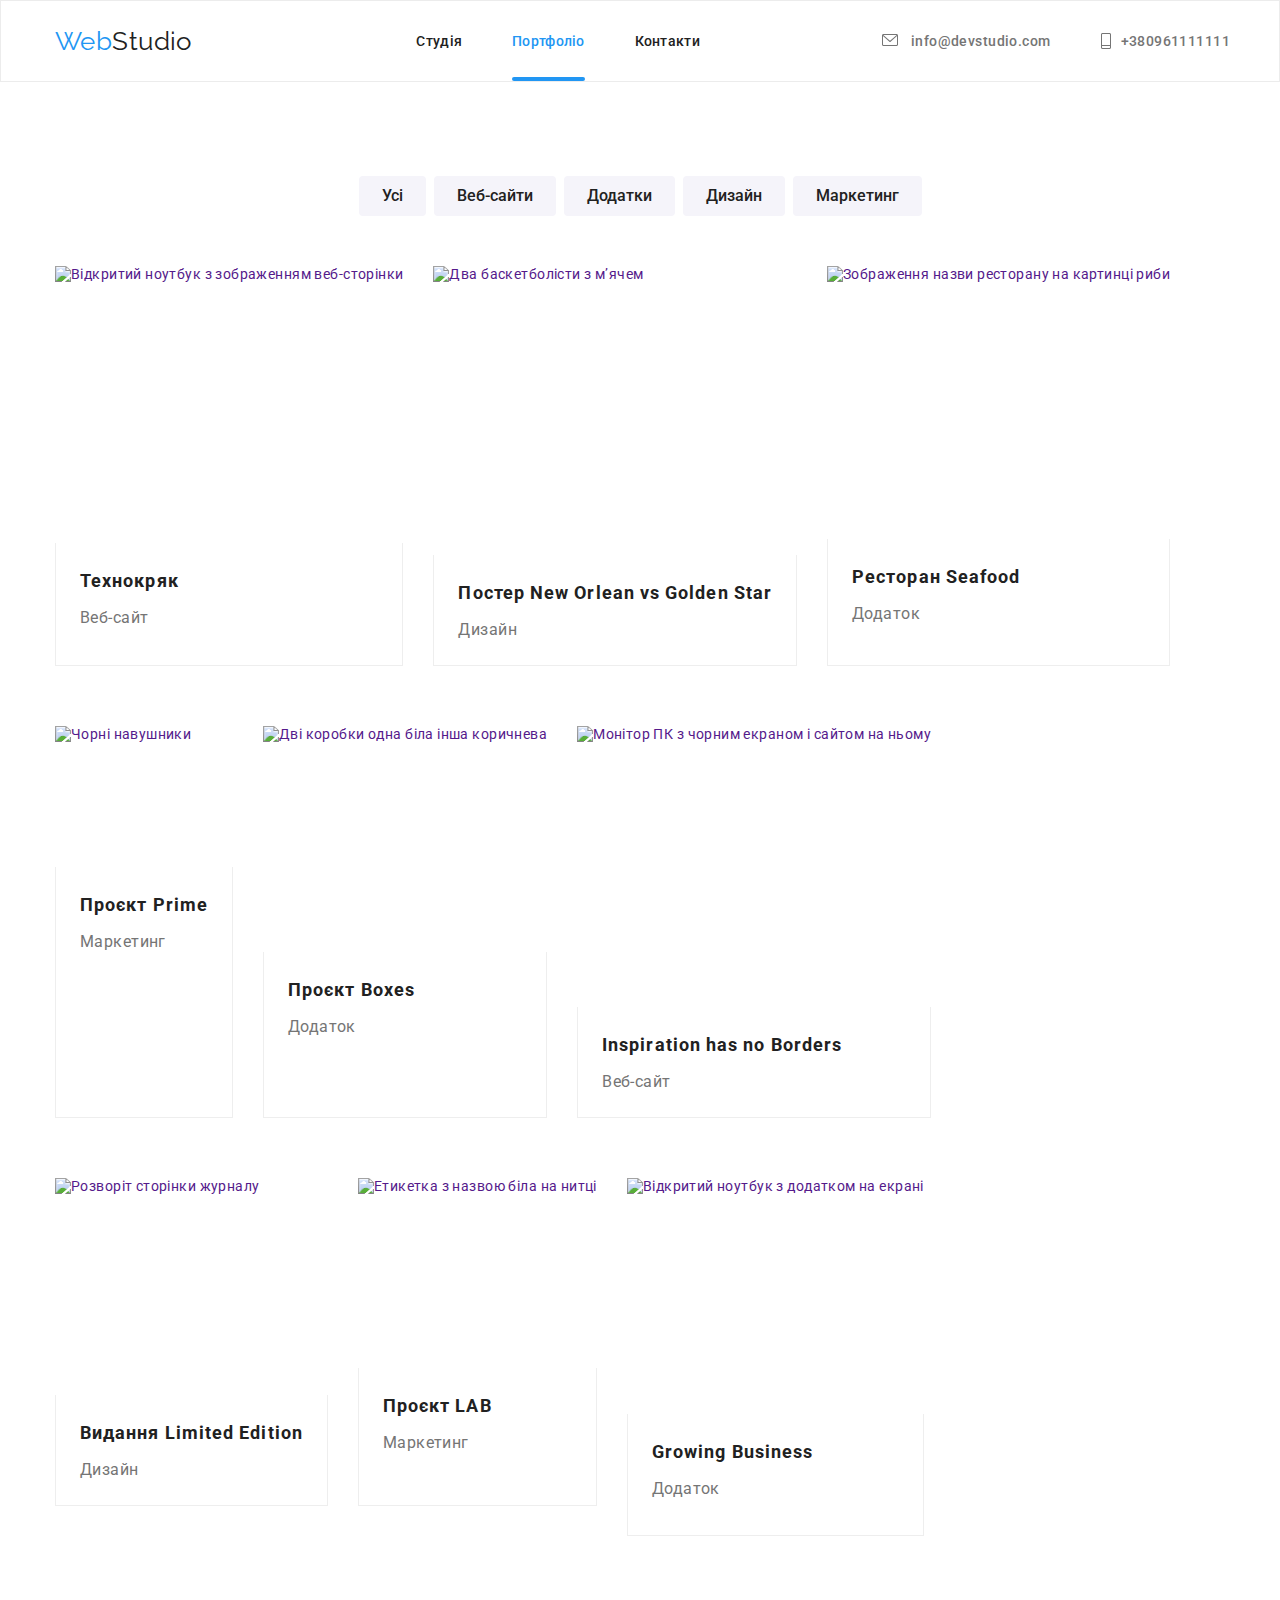
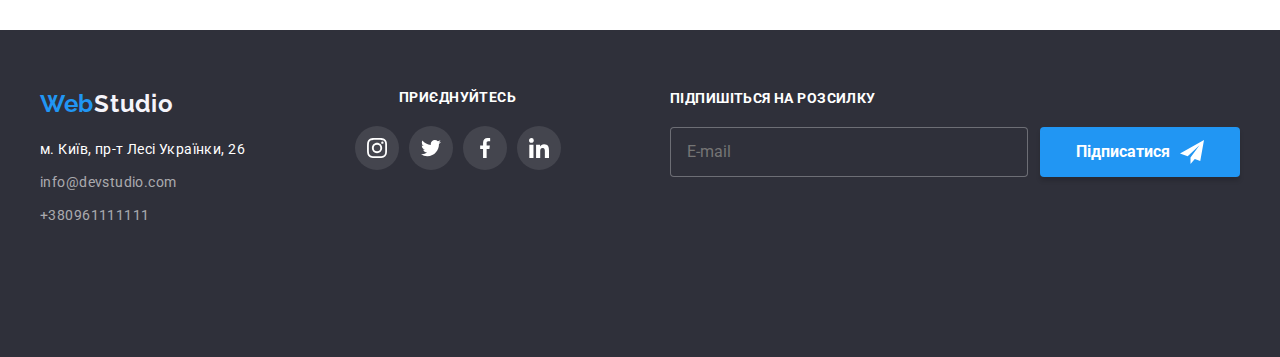
==== commit 64b7ee1e: "ff" ====
--- a/portfolio.html
+++ b/portfolio.html
@@ -404,6 +404,6 @@
         </form>
       </div>
     </footer>
-    <script src="./js/menu.js"></script>
+    <script src="./js/mobile-menu.js"></script>
   </body>
 </html>
--- a/css/main.min.css
+++ b/css/main.min.css
@@ -1 +1 @@
-html{box-sizing:border-box}*,*::after,*::before{box-sizing:inherit}header{border:1px solid #ececec}h1,h2,h3,h4,h5,h6,p,ul{margin:0;padding:0}button{font-family:inherit}img{display:block;max-width:100%;height:auto}a{text-decoration:none}ul{list-style:none;margin:0;padding:0}body{background-color:var(--primary-white-color);font-family:var(--primary-font-family);color:var(--primary-text-color);font-size:14px;letter-spacing:.03em;margin:0}img{display:block;width:100%;height:auto}.container{max-width:480px;margin:0 auto;padding:0 15px}@media screen and (min-width: 768px){.container{max-width:768px}}@media screen and (min-width: 1200px){.container{max-width:1200px}}.no-scroll{overflow:hidden}:root{--primary-text-color: #757575;--primary-white-color: #ffffff;--primary-black-color: #212121;--accent-color: #2196f3;--section-color: #f5f4fa;--btn-portfolio-color: #f5f4fa;--footer-color: #2f303a;--footer_list-color: rgba(255, 255, 255, 0.6);--icon-social-color: #afb1b8;--primary-font-family: "Roboto", sans-serif;--secondary-font-family: "Raleway", sans-serif;--cubic: cubic-bezier(0.4, 0, 0.2, 1);--time: 250ms;--gradient: linear-gradient(to right, rgba(47, 48, 58, 0.4) 0%, rgba(47, 48, 58, 0.4) 100%)}.visually-hidden{position:absolute;width:1px;height:1px;margin:-1px;border:0;padding:0;white-space:nowrap;-webkit-clip-path:inset(100%);clip-path:inset(100%);clip:rect(0 0 0 0);overflow:hidden}.header{display:flex;justify-content:space-between;align-items:center;height:60px}@media screen and (min-width: 767px){.header{padding-right:10px;height:80px}}.nav-menu-list{display:none}@media screen and (min-width: 768px)and (max-width: 1199px){.nav-menu-list{display:flex;justify-content:center;margin-left:88px}}@media screen and (min-width: 1200px){.nav-menu-list{display:flex;justify-content:center;margin-left:93px}}.logo{color:var(--primary-black-color);font-family:var(--secondary-font-family);font-size:26px;line-height:1.17}.logo-accent{color:var(--accent-color)}.icon-envelope,.icon-smartphone{margin-right:10px;fill:currentColor}.contact_item-tel{display:flex}.nav-menu-list_item+.nav-menu-list_item{margin-left:50px}.nav-menu_current-page,.nav-menu_page{display:block;padding:32px 0;font-size:14px;font-weight:500;line-height:1.1428571429;letter-spacing:.02em;color:var(--primary-black-color);transition-property:color;transition-duration:var(--time);transition-timing-function:var(--cubic)}.nav-menu_current-page:hover,.nav-menu_current-page:focus,.nav-menu_page:hover,.nav-menu_page:focus{color:var(--accent-color)}.nav-menu_current-page{color:var(--accent-color);position:relative}.nav-menu_current-page::after{content:"";display:block;width:100%;height:4px;position:absolute;bottom:0;left:0;background-color:var(--accent-color);border-radius:2px}.contact-list{display:none}@media screen and (min-width: 768px)and (max-width: 1199px){.contact-list{display:flex;flex-direction:column;gap:10px}}@media screen and (min-width: 1200px){.contact-list{display:flex}}.contact_item{display:block;margin-left:50px}.contact_item-email,.contact_item-tel{font-weight:500;font-size:12px;line-height:1.1666666667;align-items:center;color:var(--primary-text-color);font-weight:500;line-height:1.17;transition-property:color;transition-duration:var(--time);transition-timing-function:var(--cubic)}.contact_item-email:focus,.contact_item-email:hover,.contact_item-tel:focus,.contact_item-tel:hover{color:var(--accent-color)}@media screen and (min-width: 1200px){.contact_item-email,.contact_item-email,.contact_item-tel,.contact_item-tel{font-size:14px}}.menu-open{background-color:rgba(0,0,0,0);border:none}@media screen and (min-width: 768px){.menu-open{display:none}}.mob-menu{position:fixed;top:0;left:0;width:100vw;height:100vh;max-width:767px;background-color:#fff;z-index:3}.mob-menu>.container{padding:48px 40px;height:100%;display:flex;flex-direction:column;justify-content:space-between;overflow:auto}.menu-close{position:absolute;min-height:40px;min-width:40px;background-color:rgba(0,0,0,0);border:none;outline:none;cursor:pointer;margin-left:auto;top:10px;right:15px}.mobile-menu{padding:0;margin:0;list-style:none}.mobile-menu li:not(:last-child){margin-bottom:32px}.mobile-link{font-weight:500;font-size:40px;line-height:calc 1.175;letter-spacing:.02em;color:var(--primary-black-color)}.mobile-link:hover,.mobile-link:focus{color:var(--accent-color)}.contacts-link{font-size:34px;line-height:1.1764705882;letter-spacing:.02em}.contacts-link:hover,.contacts-link:focus{color:var(--accent-color)}.contacts-link-email{font-size:24px;line-height:1.1666666667;letter-spacing:.02em}.mobile-socials{margin-top:64px;display:flex}@media(max-width: 480px){.mobile-socials{flex-wrap:wrap;width:100%}}.mobile-socials li:not(:last-child){border-right:1px solid rgba(33,33,33,.2)}.socials-link{font-size:18px;line-height:1.22;letter-spacing:.02em;color:var(--accent-color);padding:0 10px}@media(max-width: 480px){.socials-link{width:25%}}.socials-link--primary{padding-left:0}.hero.section{padding-top:118px;padding-bottom:118px;text-align:center}@media screen and (min-width: 1200px){.hero.section{padding-top:200px;padding-bottom:200px}}.hero{max-width:1600px;height:auto;text-align:center;margin-left:auto;margin-right:auto;background-repeat:no-repeat;background-position:center;background-size:cover;background-image:linear-gradient(to right, rgba(47, 48, 58, 0.4) 0%, rgba(47, 48, 58, 0.4) 100%),url(../../images/hero_mobile1x.jpg)}@media(min-device-pixel-ratio: 2),(-webkit-min-device-pixel-ratio: 2),(min-resolution: 192dpi),(min-resolution: 2dppx){.hero{background-image:var(--gradient),url("../images/hero_mobile2x.jpg")}}@media screen and (min-width: 480px)and (max-width: 767px){.hero{background-image:var(--gradient),url("../images/hero_tablet1x.jpg")}}@media screen and (min-width: 480px)and (max-width: 767px)and (min-device-pixel-ratio: 2),screen and (min-width: 480px)and (max-width: 767px)and (-webkit-min-device-pixel-ratio: 2),screen and (min-width: 480px)and (max-width: 767px)and (min-resolution: 192dpi),screen and (min-width: 480px)and (max-width: 767px)and (min-resolution: 2dppx){.hero{background-image:var(--gradient),url("../images/hero_tablet2x.jpg")}}@media screen and (min-width: 768px){.hero{background-image:var(--gradient),url("../images/hero_desktop1x.jpg")}}@media screen and (min-width: 768px)and (min-device-pixel-ratio: 2),screen and (min-width: 768px)and (-webkit-min-device-pixel-ratio: 2),screen and (min-width: 768px)and (min-resolution: 192dpi),screen and (min-width: 768px)and (min-resolution: 2dppx){.hero{background-image:var(--gradient),url("../images/hero_desktop2x.jpg")}}.hero_heading{color:var(--primary-white-color);font-weight:900;font-size:26px;line-height:1.62;letter-spacing:.06em;text-transform:uppercase;margin-left:auto;margin-right:auto;margin-bottom:30px}@media screen and (min-width: 1200px){.hero_heading{font-size:44px;line-height:1.36;min-width:696px}}.hero .button{background-color:var(--accent-color);color:var(--primary-white-color);cursor:pointer;font-weight:700;font-size:16px;line-height:1.88;letter-spacing:.06em;box-shadow:0px 4px 4px rgba(0,0,0,.15);border:none;border-radius:4px;padding:10px 24px}.feature-section{padding-top:60px;padding-bottom:60px}.feature_wrap{background-color:var(--btn-portfolio-color);display:flex;justify-content:center;align-items:center;height:120px;border-radius:4px;margin-bottom:30px}@media screen and (max-width: 767px){.feature-list{display:flex;flex-wrap:wrap}}@media screen and (min-width: 768px)and (max-width: 1199px){.feature-list{display:flex;flex-wrap:wrap;gap:30px}}@media screen and (min-width: 1200px){.feature-list{display:flex;flex-wrap:wrap;gap:30px}}@media screen and (max-width: 767px){.feature_item{width:100%;margin-bottom:30px}}@media screen and (min-width: 768px)and (max-width: 1199px){.feature_item{width:calc((100% - 30px)/2)}}@media screen and (min-width: 1200px){.feature_item{width:calc((100% - 90px)/4)}}.feature_heading{margin-top:0;margin-bottom:10px;color:var(--primary-black-color);text-align:center;font-weight:700;font-size:14px;letter-spacing:.03em;text-transform:uppercase;line-height:1.14}.feature_text{width:100%;font-size:14px;line-height:1.71;letter-spacing:.03em;color:var(--primary-text-color);line-height:1.71;margin-top:0;margin-bottom:0}.section.no-padding{padding-top:0;padding-bottom:94px}@media screen and (max-width: 1199px){.section.no-padding{display:none}}.occupation_heading{margin-top:0;margin-bottom:50px;color:var(--primary-black-color);font-size:36px;line-height:1.16;text-align:center}.occupation_list{display:flex;flex-wrap:wrap;gap:30px;position:relative}.occupation_wrap{position:relative}.occupation_text{margin:0 auto;padding:27px;width:100%;bottom:0;right:0;position:absolute;font-size:14px;line-height:1.14;font-weight:700;text-align:center;letter-spacing:.03em;text-transform:uppercase;background-color:rgba(47,48,58,.8);white-space:nowrap;color:var(--primary-white-color)}.team-section{padding-bottom:94px;padding-top:94px;background-color:var(--section-color)}.team_heading{margin-top:0;margin-bottom:50px;color:var(--primary-black-color);font-size:36px;line-height:1.16;text-align:center}.team-list{display:flex;flex-wrap:wrap;gap:30px}.team_card{width:270px;background-color:var(--primary-white-color);box-shadow:0px 1px 3px rgba(0,0,0,.12),0px 1px 1px rgba(0,0,0,.14),0px 2px 1px rgba(0,0,0,.2);border-radius:0px 0px 4px 4px}.team-data{padding:30px 32px}.team_name{color:var(--primary-black-color);white-space:nowrap;font-weight:500;font-size:16px;line-height:1.19;margin-top:0;margin-bottom:10px;text-align:center}.team_position{color:var(--primary-text-color);white-space:nowrap;font-size:16px;line-height:1.19;margin-top:0;margin-bottom:12px;text-align:center}@media screen and (min-width: 767.98px){.team-list{display:flex;flex-wrap:wrap;justify-content:center}}@media screen and (max-width: 768px){.team_card{width:100%}.team_card:not(:last-child){margin-bottom:30px}}@media screen and (min-width: 1200px){.team_card{width:calc((100% - 90px)/4);margin-right:0px;gap:30px}}.clients-section{padding-bottom:94px;padding-top:94px}.clients_heading{margin-top:0;margin-bottom:50px;color:var(--primary-black-color);font-size:36px;line-height:1.16;text-align:center}.clients-list{display:flex;flex-wrap:wrap;justify-content:center;margin:0;padding:0;gap:30px}.client_link{display:inline-flex;align-items:center;justify-content:center;width:170px;height:92px;margin:0;padding:0;border-radius:4px;color:var(--icon-social-color);border:1px solid var(--icon-social-color);transition-property:color,border;transition-duration:var(--time);transition-timing-function:var(--cubic)}.client_link:hover,.client_link:focus{color:var(--accent-color);border:1px solid var(--accent-color)}.client_icon{width:106px;height:60px;fill:currentColor}.portfolio-section{padding-top:60px;padding-bottom:60px}@media screen and (min-width: 1200px){.portfolio-section{padding-top:94px;padding-bottom:94px}}.portfolio-btn{display:flex;flex-wrap:wrap;justify-content:start;gap:8px;margin-bottom:50px}.portfolio-btn .btn{color:var(--primary-black-color);background-color:var(--btn-portfolio-color);padding:6px 22px;font-weight:500;font-size:16px;line-height:1.62;border-radius:4px;border:1px solid rgba(0,0,0,0);background-color:var(--btn-portfolio-color);transition-property:color,background-color,box-shadow;transition-duration:var(--time);transition-timing-function:var(--cubic)}.portfolio-btn .btn:hover,.portfolio-btn .btn:focus{color:var(--primary-white-color);background-color:var(--accent-color);box-shadow:0px 3px 1px rgba(0,0,0,.1),0px 1px 2px rgba(0,0,0,.08),0px 2px 2px rgba(0,0,0,.12);cursor:pointer}@media screen and (min-width: 768px){.portfolio-btn{display:flex;justify-content:center}}@media screen and (min-width: 768px){.portfolio-project-list{display:flex;flex-wrap:wrap;gap:30px}}.portfolio_item:not(:last-child){margin-bottom:30px}@media screen and (min-width: 768px)and (max-width: 1199px){.portfolio_item{width:calc((100% - 30px)/2)}}@media screen and (min-width: 1200px){.portfolio_item{width:calc(100% - 60px)/3}}.portfolio_link{height:100%;display:flex;flex-direction:column;text-decoration:none;transition-property:box-shadow;transition-duration:var(--time);transition-timing-function:var(--cubic)}.portfolio_link:hover,.portfolio_link:focus{box-shadow:0px 1px 1px rgba(0,0,0,.12),0px 4px 4px rgba(0,0,0,.06),1px 4px 6px rgba(0,0,0,.16)}.portfolio_name{flex-grow:1;padding:20px 24px;border-right:1px solid #eee;border-bottom:1px solid #eee;border-left:1px solid #eee}.portfolio-overlay_box{position:relative;overflow:hidden}.portfolio-overlay_text{margin:0 auto;font-weight:400;padding:63px 24px;font-size:18px;line-height:1.56;letter-spacing:.03em;position:absolute;width:100%;height:100%;bottom:0;right:0;color:var(--primary-white-color);background:rgba(33,150,243,.9);transform:translateY(100%);overflow:auto;transition-property:transform;transition-duration:var(--time);transition-timing-function:var(--cubic)}.portfolio_link:hover .portfolio-overlay_text,.portfolio_link:focus .portfolio-overlay_text{transform:translateY(0)}.portfolio_heading{color:var(--primary-black-color);font-size:18px;line-height:2;letter-spacing:.06em;margin-top:0;margin-bottom:4px}.portfolio_description{color:var(--primary-text-color);font-size:16px;line-height:1.88;margin-top:0;margin-bottom:0}.backdrop{position:fixed;top:0;left:0;width:100%;height:100%;background:rgba(0,0,0,.2)}.modal{position:absolute;top:50%;left:50%;padding:40px;width:528px;height:581px;background-color:var(--primary-white-color);box-shadow:0px 1px 3px rgba(0,0,0,.12),0px 1px 1px rgba(0,0,0,.14),0px 2px 1px rgba(0,0,0,.2);border-radius:4px;transform:translate(-50%, -50%) scaleY(1) rotate(0);transition:transform var(--time) var(--cubic)}.close-btn{display:flex;position:absolute;align-items:center;justify-content:center;top:8px;right:8px;width:30px;height:30px;border-radius:50%;border:1px solid rgba(0,0,0,.1);background-color:rgba(0,0,0,0)}.backdrop.is-hidden .modal{transform:translate(-50%, 0%) scaleY(0) rotate(-180deg)}.is-hidden{visibility:hidden;opacity:0;pointer-events:none}.close-btn-icon{fill:var(--primary-black-color)}.modal_heading{font-weight:700;font-size:20px;line-height:1.15;text-align:center;letter-spacing:.03em;margin:0px;margin-bottom:12px;color:var(--primary-black-color)}.modal-field{margin-bottom:10px}.modal-field:nth-child(4){margin-bottom:20px}.modal-field:nth-child(5){margin-bottom:30px}.modal-input-wrap{position:relative}.modal_icon{position:absolute;left:12px;top:50%;transform:translateY(-50%);transition-property:fill;transition-duration:var(--time);transition-timing-function:var(--cubic)}.modal-input:focus+.modal_icon{fill:var(--accent-color)}.modal-input{width:100%;height:40px;margin:0px;padding:0px;padding-left:40px;outline:rgba(0,0,0,0);border:1px solid rgba(33,33,33,.2);border-radius:4px;transition-property:border-color;transition-duration:var(--time);transition-timing-function:var(--cubic)}.modal-input:focus{border-color:var(--accent-color)}.modal_text{display:block;margin-bottom:4px;font-weight:400;font-size:12px;line-height:1.16;letter-spacing:.01em;color:var(--primary-text-color)}.modal-textarea{width:100%;height:120px;font-family:"Roboto";font-size:14px;line-height:1.16;letter-spacing:.01em;padding:12px 16px;outline:rgba(0,0,0,0);border-radius:4px;border:1px solid rgba(33,33,33,.2);color:var(--primary-black-color);resize:none;transition-property:border;transition-duration:var(--time);transition-timing-function:var(--cubic)}.modal-textarea:focus{border:1px solid var(--accent-color)}.check-text{display:flex;align-items:center;padding-left:28px;font-size:14px;line-height:1.71;letter-spacing:.03em;color:var(--primary-text-color)}.check-text span{display:flex;align-items:center;justify-content:center;margin-right:9px;width:16px;height:15px;border-radius:2px;border:2px solid var(--primary-black-color);fill:rgba(0,0,0,0)}.input-check:checked+.check-text span{background-color:var(--accent-color);fill:var(--primary-white-color);border:rgba(0,0,0,0)}.modal-contract{margin-left:4px;color:var(--accent-color);text-decoration:underline}.modal-button{display:block;margin:0 auto;width:200px;height:50px;padding:10px 52px;color:var(--primary-white-color);background-color:var(--accent-color);border:none;font-weight:700;font-size:16px;line-height:1.87;box-shadow:0px 4px 4px rgba(0,0,0,.15);border-radius:4px}.team_social-list{display:flex;flex-wrap:wrap;justify-content:center;gap:10px}.social_link{display:flex;justify-content:center;align-items:center;width:44px;height:44px;border-radius:50%;color:var(--icon-social-color);transition-property:background-color,color;transition-duration:var(--time);transition-timing-function:var(--cubic)}.social_link:hover,.social_link:focus{background-color:var(--accent-color);color:var(--primary-white-color)}.social_icon{width:20px;height:20px;fill:currentColor;transition-property:fill;transition-duration:var(--time);transition-timing-function:var(--cubic)}.footer-social-links{margin-bottom:60px}.footer-social_list{display:flex;justify-content:center;gap:10px}.footer-social_icon{display:flex;justify-content:center;align-items:center;width:44px;height:44px;background-color:rgba(255,255,255,.1);border-radius:50%;transition-property:background-color;transition-duration:var(--time);transition-timing-function:var(--cubic)}.footer-social_icon:hover,.footer-social_icon:focus{background-color:var(--accent-color)}.social-icon{width:20px;height:20px;fill:var(--primary-white-color)}.footer-section{background-color:var(--footer-color);padding-top:60px;padding-bottom:60px}@media screen and (min-width: 768px){.footer-container{display:flex;flex-wrap:wrap;justify-content:space-between;padding-left:76px;padding-right:89px}}@media screen and (min-width: 1200px){.footer-container{display:flex;flex-wrap:nowrap;justify-content:space-between;padding:0}}.footer_wrap{text-align:center;margin-bottom:60px}@media screen and (min-width: 1200px){.footer_wrap{text-align:left}}.footer_logo{color:var(--btn-portfolio-color);padding:0;display:inline-block;margin-bottom:20px;font-family:"Raleway";font-style:normal;font-weight:700;font-size:24px;line-height:1.16;text-align:center;letter-spacing:.03em}.footer_list{font-style:normal;font-weight:400;line-height:1.71}.footer_item{margin-bottom:9px}.address-link{color:var(--primary-white-color)}.address-link:hover,.address-link:focus{color:var(--accent-color)}.footer_tel,.footer_email{color:var(--footer_list-color);transition-property:color;transition-duration:var(--time);transition-timing-function:var(--cubic)}.footer_tel:hover,.footer_tel:focus,.footer_tel:hover,.footer_tel:focus,.footer_email:hover,.footer_email:focus,.footer_email:hover,.footer_email:focus{color:var(--accent-color)}.footer-heading{margin-top:0;margin-bottom:20px;font-weight:700;font-size:14px;line-height:1.14;letter-spacing:.03em;text-align:center;text-transform:uppercase;color:var(--primary-white-color)}.footer-form-submit{text-align:center}.submit_field{margin-top:20px}.footer-input{width:450px;height:50px;font-size:16px;line-height:1.25;margin:0 auto;margin-bottom:20px;color:var(--primary-white-color);outline:none;padding-left:16px;border:1px solid rgba(255,255,255,.3);background-color:var(--footer-color);border-radius:4px;transition-property:border-color;transition-duration:var(--time);transition-timing-function:var(--cubic)}.footer-input::-moz-placeholder{-moz-transition-property:color;transition-property:color;transition-duration:var(--time);transition-timing-function:var(--cubic)}.footer-input:-ms-input-placeholder{-ms-transition-property:color;transition-property:color;transition-duration:var(--time);transition-timing-function:var(--cubic)}.footer-input::placeholder{transition-property:color;transition-duration:var(--time);transition-timing-function:var(--cubic)}.footer-input:focus::-moz-placeholder{color:rgba(0,0,0,0)}.footer-input:focus:-ms-input-placeholder{color:rgba(0,0,0,0)}.footer-input:focus::placeholder{color:rgba(0,0,0,0)}.footer-input:hover,.footer-input:focus{border-color:var(--accent-color)}.footer-submit-btn{position:relative;margin-left:12px;width:200px;height:50px;padding-top:10px;padding-bottom:10px;padding-left:28px;padding-right:62px;background:var(--accent-color);box-shadow:0px 4px 4px rgba(0,0,0,.15);border-radius:4px;border:rgba(0,0,0,0);color:var(--primary-white-color);font-style:normal;font-weight:700;font-size:16px;line-height:1.88}.send-icon{position:absolute;margin-left:10px;top:50%;transform:translateY(-50%)}/*# sourceMappingURL=main.min.css.map */+html{box-sizing:border-box}*,*::after,*::before{box-sizing:inherit}header{border:1px solid #ececec}h1,h2,h3,h4,h5,h6,p,ul{margin:0;padding:0}button{font-family:inherit}img{display:block;max-width:100%;height:auto}a{text-decoration:none}ul{list-style:none;margin:0;padding:0}body{background-color:var(--primary-white-color);font-family:var(--primary-font-family);color:var(--primary-text-color);font-size:14px;letter-spacing:.03em;margin:0}img{display:block;width:100%;height:auto}.container{max-width:480px;margin:0 auto;padding:0 15px}@media screen and (min-width: 768px){.container{max-width:768px}}@media screen and (min-width: 1200px){.container{max-width:1200px}}.no-scroll{overflow:hidden}:root{--primary-text-color: #757575;--primary-white-color: #ffffff;--primary-black-color: #212121;--accent-color: #2196f3;--section-color: #f5f4fa;--btn-portfolio-color: #f5f4fa;--footer-color: #2f303a;--footer_list-color: rgba(255, 255, 255, 0.6);--icon-social-color: #afb1b8;--primary-font-family: "Roboto", sans-serif;--secondary-font-family: "Raleway", sans-serif;--cubic: cubic-bezier(0.4, 0, 0.2, 1);--time: 250ms;--gradient: linear-gradient(to right, rgba(47, 48, 58, 0.4) 0%, rgba(47, 48, 58, 0.4) 100%)}.visually-hidden{position:absolute;width:1px;height:1px;margin:-1px;border:0;padding:0;white-space:nowrap;-webkit-clip-path:inset(100%);clip-path:inset(100%);clip:rect(0 0 0 0);overflow:hidden}.header{display:flex;justify-content:space-between;align-items:center;height:60px}@media screen and (min-width: 767px){.header{padding-right:10px;height:80px}}.nav-menu-list{display:none}@media screen and (min-width: 768px)and (max-width: 1199px){.nav-menu-list{display:flex;justify-content:center;margin-left:88px}}@media screen and (min-width: 1200px){.nav-menu-list{display:flex;justify-content:center;margin-left:93px}}.logo{color:var(--primary-black-color);font-family:var(--secondary-font-family);font-size:26px;line-height:1.17}.logo-accent{color:var(--accent-color)}.icon-envelope,.icon-smartphone{margin-right:10px;fill:currentColor}.contact_item-tel{display:flex}.nav-menu-list_item+.nav-menu-list_item{margin-left:50px}.nav-menu_current-page,.nav-menu_page{display:block;padding:32px 0;font-size:14px;font-weight:500;line-height:1.1428571429;letter-spacing:.02em;color:var(--primary-black-color);transition-property:color;transition-duration:var(--time);transition-timing-function:var(--cubic)}.nav-menu_current-page:hover,.nav-menu_current-page:focus,.nav-menu_page:hover,.nav-menu_page:focus{color:var(--accent-color)}.nav-menu_current-page{color:var(--accent-color);position:relative}.nav-menu_current-page::after{content:"";display:block;width:100%;height:4px;position:absolute;bottom:0;left:0;background-color:var(--accent-color);border-radius:2px}.contact-list{display:none}@media screen and (min-width: 768px)and (max-width: 1199px){.contact-list{display:flex;flex-direction:column;gap:10px}}@media screen and (min-width: 1200px){.contact-list{display:flex}}.contact_item{display:block;margin-left:50px}.contact_item-email,.contact_item-tel{font-weight:500;font-size:12px;line-height:1.1666666667;align-items:center;color:var(--primary-text-color);font-weight:500;line-height:1.17;transition-property:color;transition-duration:var(--time);transition-timing-function:var(--cubic)}.contact_item-email:focus,.contact_item-email:hover,.contact_item-tel:focus,.contact_item-tel:hover{color:var(--accent-color)}@media screen and (min-width: 1200px){.contact_item-email,.contact_item-email,.contact_item-tel,.contact_item-tel{font-size:14px}}.menu-open{background-color:rgba(0,0,0,0);border:none}@media screen and (min-width: 768px){.menu-open{display:none}}.mob-menu{position:fixed;top:0;left:0;width:100vw;height:100vh;max-width:767px;background-color:#fff;z-index:3}.mob-menu>.container{padding:48px 40px;height:100%;display:flex;flex-direction:column;justify-content:space-between;overflow:auto}.menu-close{position:absolute;min-height:40px;min-width:40px;background-color:rgba(0,0,0,0);border:none;outline:none;cursor:pointer;margin-left:auto;top:10px;right:15px}.mobile-menu{padding:0;margin:0;list-style:none}.mobile-menu li:not(:last-child){margin-bottom:32px}.mobile-link{font-weight:500;font-size:40px;line-height:calc 1.175;letter-spacing:.02em;color:var(--primary-black-color)}.mobile-link:hover,.mobile-link:focus{color:var(--accent-color)}.contacts-link{font-size:34px;line-height:1.1764705882;letter-spacing:.02em}.contacts-link:hover,.contacts-link:focus{color:var(--accent-color)}.contacts-link-email{font-size:24px;line-height:1.1666666667;letter-spacing:.02em}.mobile-socials{margin-top:64px;display:flex}@media(max-width: 480px){.mobile-socials{flex-wrap:wrap;width:100%}}.mobile-socials li:not(:last-child){border-right:1px solid rgba(33,33,33,.2)}.socials-link{font-size:18px;line-height:1.22;letter-spacing:.02em;color:var(--accent-color);padding:0 10px}@media(max-width: 480px){.socials-link{width:25%}}.socials-link--primary{padding-left:0}.hero.section{padding-top:118px;padding-bottom:118px;text-align:center}@media screen and (min-width: 1200px){.hero.section{padding-top:200px;padding-bottom:200px}}.hero{max-width:1600px;height:auto;text-align:center;margin-left:auto;margin-right:auto;background-repeat:no-repeat;background-position:center;background-size:cover;background-image:linear-gradient(to right, rgba(47, 48, 58, 0.4) 0%, rgba(47, 48, 58, 0.4) 100%),url(../../images/hero_mobile1x.jpg)}@media(min-device-pixel-ratio: 2),(-webkit-min-device-pixel-ratio: 2),(min-resolution: 192dpi),(min-resolution: 2dppx){.hero{background-image:var(--gradient),url("../images/hero_mobile2x.jpg")}}@media screen and (min-width: 480px)and (max-width: 767px){.hero{background-image:var(--gradient),url("../images/hero_tablet1x.jpg")}}@media screen and (min-width: 480px)and (max-width: 767px)and (min-device-pixel-ratio: 2),screen and (min-width: 480px)and (max-width: 767px)and (-webkit-min-device-pixel-ratio: 2),screen and (min-width: 480px)and (max-width: 767px)and (min-resolution: 192dpi),screen and (min-width: 480px)and (max-width: 767px)and (min-resolution: 2dppx){.hero{background-image:var(--gradient),url("../images/hero_tablet2x.jpg")}}@media screen and (min-width: 768px){.hero{background-image:var(--gradient),url("../images/hero_desktop1x.jpg")}}@media screen and (min-width: 768px)and (min-device-pixel-ratio: 2),screen and (min-width: 768px)and (-webkit-min-device-pixel-ratio: 2),screen and (min-width: 768px)and (min-resolution: 192dpi),screen and (min-width: 768px)and (min-resolution: 2dppx){.hero{background-image:var(--gradient),url("../images/hero_desktop2x.jpg")}}.hero_heading{color:var(--primary-white-color);font-weight:900;font-size:26px;line-height:1.62;letter-spacing:.06em;text-transform:uppercase;margin-left:auto;margin-right:auto;margin-bottom:30px}@media screen and (min-width: 1200px){.hero_heading{font-size:44px;line-height:1.36;min-width:696px}}.hero .button{background-color:var(--accent-color);color:var(--primary-white-color);cursor:pointer;font-weight:700;font-size:16px;line-height:1.88;letter-spacing:.06em;box-shadow:0px 4px 4px rgba(0,0,0,.15);border:none;border-radius:4px;padding:10px 24px}.feature-section{padding-top:60px;padding-bottom:60px}.feature_wrap{background-color:var(--btn-portfolio-color);display:flex;justify-content:center;align-items:center;height:120px;border-radius:4px;margin-bottom:30px}@media screen and (max-width: 767px){.feature-list{display:flex;flex-wrap:wrap}}@media screen and (min-width: 768px)and (max-width: 1199px){.feature-list{display:flex;flex-wrap:wrap;gap:30px}}@media screen and (min-width: 1200px){.feature-list{display:flex;flex-wrap:wrap;gap:30px}}@media screen and (max-width: 767px){.feature_item{width:100%;margin-bottom:30px}}@media screen and (min-width: 768px)and (max-width: 1199px){.feature_item{width:calc((100% - 30px)/2)}}@media screen and (min-width: 1200px){.feature_item{width:calc((100% - 90px)/4)}}.feature_heading{margin-top:0;margin-bottom:10px;color:var(--primary-black-color);text-align:center;font-weight:700;font-size:14px;letter-spacing:.03em;text-transform:uppercase;line-height:1.14}.feature_text{width:100%;font-size:14px;line-height:1.71;letter-spacing:.03em;color:var(--primary-text-color);line-height:1.71;margin-top:0;margin-bottom:0}.section.no-padding{padding-top:0;padding-bottom:94px}@media screen and (max-width: 1199px){.section.no-padding{display:none}}.occupation_heading{margin-top:0;margin-bottom:50px;color:var(--primary-black-color);font-size:36px;line-height:1.16;text-align:center}.occupation_list{display:flex;flex-wrap:wrap;gap:30px;position:relative}.occupation_wrap{position:relative}.occupation_text{margin:0 auto;padding:27px;width:100%;bottom:0;right:0;position:absolute;font-size:14px;line-height:1.14;font-weight:700;text-align:center;letter-spacing:.03em;text-transform:uppercase;background-color:rgba(47,48,58,.8);white-space:nowrap;color:var(--primary-white-color)}.team-section{padding-bottom:94px;padding-top:94px;background-color:var(--section-color)}.team_heading{margin-top:0;margin-bottom:50px;color:var(--primary-black-color);font-size:36px;line-height:1.16;text-align:center}.team-list{display:flex;flex-wrap:wrap;gap:30px}.team_card{width:270px;background-color:var(--primary-white-color);box-shadow:0px 1px 3px rgba(0,0,0,.12),0px 1px 1px rgba(0,0,0,.14),0px 2px 1px rgba(0,0,0,.2);border-radius:0px 0px 4px 4px}.team-data{padding:30px 32px}.team_name{color:var(--primary-black-color);white-space:nowrap;font-weight:500;font-size:16px;line-height:1.19;margin-top:0;margin-bottom:10px;text-align:center}.team_position{color:var(--primary-text-color);white-space:nowrap;font-size:16px;line-height:1.19;margin-top:0;margin-bottom:12px;text-align:center}@media screen and (min-width: 767.98px){.team-list{display:flex;flex-wrap:wrap;justify-content:center}}@media screen and (max-width: 768px){.team_card{width:100%}.team_card:not(:last-child){margin-bottom:30px}}@media screen and (min-width: 1200px){.team_card{width:calc((100% - 90px)/4);margin-right:0px;gap:30px}}.clients-section{padding-bottom:94px;padding-top:94px}.clients_heading{margin-top:0;margin-bottom:50px;color:var(--primary-black-color);font-size:36px;line-height:1.16;text-align:center}.clients-list{display:flex;flex-wrap:wrap;justify-content:center;margin:0;padding:0;gap:30px}.client_link{display:inline-flex;align-items:center;justify-content:center;width:170px;height:92px;margin:0;padding:0;border-radius:4px;color:var(--icon-social-color);border:1px solid var(--icon-social-color);transition-property:color,border;transition-duration:var(--time);transition-timing-function:var(--cubic)}.client_link:hover,.client_link:focus{color:var(--accent-color);border:1px solid var(--accent-color)}.client_icon{width:106px;height:60px;fill:currentColor}.portfolio-section{padding-top:60px;padding-bottom:60px}@media screen and (min-width: 1200px){.portfolio-section{padding-top:94px;padding-bottom:94px}}.portfolio-btn{display:flex;flex-wrap:wrap;justify-content:start;gap:8px;margin-bottom:50px}.portfolio-btn .btn{color:var(--primary-black-color);background-color:var(--btn-portfolio-color);padding:6px 22px;font-weight:500;font-size:16px;line-height:1.62;border-radius:4px;border:1px solid rgba(0,0,0,0);background-color:var(--btn-portfolio-color);transition-property:color,background-color,box-shadow;transition-duration:var(--time);transition-timing-function:var(--cubic)}.portfolio-btn .btn:hover,.portfolio-btn .btn:focus{color:var(--primary-white-color);background-color:var(--accent-color);box-shadow:0px 3px 1px rgba(0,0,0,.1),0px 1px 2px rgba(0,0,0,.08),0px 2px 2px rgba(0,0,0,.12);cursor:pointer}@media screen and (min-width: 768px){.portfolio-btn{display:flex;justify-content:center}}@media screen and (min-width: 768px){.portfolio-project-list{display:flex;flex-wrap:wrap;gap:30px}}.portfolio_item:not(:last-child){margin-bottom:30px}@media screen and (min-width: 768px)and (max-width: 1199px){.portfolio_item{width:calc((100% - 30px)/2)}}@media screen and (min-width: 1200px){.portfolio_item{width:calc(100% - 60px)/3}}.portfolio_link{height:100%;display:flex;flex-direction:column;text-decoration:none;transition-property:box-shadow;transition-duration:var(--time);transition-timing-function:var(--cubic)}.portfolio_link:hover,.portfolio_link:focus{box-shadow:0px 1px 1px rgba(0,0,0,.12),0px 4px 4px rgba(0,0,0,.06),1px 4px 6px rgba(0,0,0,.16)}.portfolio_name{flex-grow:1;padding:20px 24px;border-right:1px solid #eee;border-bottom:1px solid #eee;border-left:1px solid #eee}.portfolio-overlay_box{position:relative;overflow:hidden}.portfolio-overlay_text{margin:0 auto;font-weight:400;padding:63px 24px;font-size:18px;line-height:1.56;letter-spacing:.03em;position:absolute;width:100%;height:100%;bottom:0;right:0;color:var(--primary-white-color);background:rgba(33,150,243,.9);transform:translateY(100%);overflow:auto;transition-property:transform;transition-duration:var(--time);transition-timing-function:var(--cubic)}.portfolio_link:hover .portfolio-overlay_text,.portfolio_link:focus .portfolio-overlay_text{transform:translateY(0)}.portfolio_heading{color:var(--primary-black-color);font-size:18px;line-height:2;letter-spacing:.06em;margin-top:0;margin-bottom:4px}.portfolio_description{color:var(--primary-text-color);font-size:16px;line-height:1.88;margin-top:0;margin-bottom:0}.backdrop{position:fixed;top:0;left:0;width:100%;height:100%;background:rgba(0,0,0,.2)}.modal{position:absolute;top:50%;left:50%;padding:40px;width:528px;height:581px;background-color:var(--primary-white-color);box-shadow:0px 1px 3px rgba(0,0,0,.12),0px 1px 1px rgba(0,0,0,.14),0px 2px 1px rgba(0,0,0,.2);border-radius:4px;transform:translate(-50%, -50%) scaleY(1) rotate(0);transition:transform var(--time) var(--cubic)}.close-btn{display:flex;position:absolute;align-items:center;justify-content:center;top:8px;right:8px;width:30px;height:30px;border-radius:50%;border:1px solid rgba(0,0,0,.1);background-color:rgba(0,0,0,0)}.backdrop.is-hidden .modal{transform:translate(-50%, 0%) scaleY(0) rotate(-180deg)}.is-hidden{visibility:hidden;opacity:0;pointer-events:none}.close-btn-icon{fill:var(--primary-black-color)}.modal_heading{font-weight:700;font-size:20px;line-height:1.15;text-align:center;letter-spacing:.03em;margin:0px;margin-bottom:12px;color:var(--primary-black-color)}.modal-field{margin-bottom:10px}.modal-field:nth-child(4){margin-bottom:20px}.modal-field:nth-child(5){margin-bottom:30px}.modal-input-wrap{position:relative}.modal_icon{position:absolute;left:12px;top:50%;transform:translateY(-50%);transition-property:fill;transition-duration:var(--time);transition-timing-function:var(--cubic)}.modal-input:focus+.modal_icon{fill:var(--accent-color)}.modal-input{width:100%;height:40px;margin:0px;padding:0px;padding-left:40px;outline:rgba(0,0,0,0);border:1px solid rgba(33,33,33,.2);border-radius:4px;transition-property:border-color;transition-duration:var(--time);transition-timing-function:var(--cubic)}.modal-input:focus{border-color:var(--accent-color)}.modal_text{display:block;margin-bottom:4px;font-weight:400;font-size:12px;line-height:1.16;letter-spacing:.01em;color:var(--primary-text-color)}.modal-textarea{width:100%;height:120px;font-family:"Roboto";font-size:14px;line-height:1.16;letter-spacing:.01em;padding:12px 16px;outline:rgba(0,0,0,0);border-radius:4px;border:1px solid rgba(33,33,33,.2);color:var(--primary-black-color);resize:none;transition-property:border;transition-duration:var(--time);transition-timing-function:var(--cubic)}.modal-textarea:focus{border:1px solid var(--accent-color)}.check-text{display:flex;align-items:center;padding-left:28px;font-size:14px;line-height:1.71;letter-spacing:.03em;color:var(--primary-text-color)}.check-text span{display:flex;align-items:center;justify-content:center;margin-right:9px;width:16px;height:15px;border-radius:2px;border:2px solid var(--primary-black-color);fill:rgba(0,0,0,0)}.input-check:checked+.check-text span{background-color:var(--accent-color);fill:var(--primary-white-color);border:rgba(0,0,0,0)}.modal-contract{margin-left:4px;color:var(--accent-color);text-decoration:underline}.modal-button{display:block;margin:0 auto;width:200px;height:50px;padding:10px 52px;color:var(--primary-white-color);background-color:var(--accent-color);border:none;font-weight:700;font-size:16px;line-height:1.87;box-shadow:0px 4px 4px rgba(0,0,0,.15);border-radius:4px}.team_social-list{display:flex;flex-wrap:wrap;justify-content:center;gap:10px}.social_link{display:flex;justify-content:center;align-items:center;width:44px;height:44px;border-radius:50%;color:var(--icon-social-color);transition-property:background-color,color;transition-duration:var(--time);transition-timing-function:var(--cubic)}.social_link:hover,.social_link:focus{background-color:var(--accent-color);color:var(--primary-white-color)}.social_icon{width:20px;height:20px;fill:currentColor;transition-property:fill;transition-duration:var(--time);transition-timing-function:var(--cubic)}.footer-social-links{margin-bottom:60px}.footer-social_list{display:flex;justify-content:center;gap:10px}.footer-social_icon{display:flex;justify-content:center;align-items:center;width:44px;height:44px;background-color:rgba(255,255,255,.1);border-radius:50%;transition-property:background-color;transition-duration:var(--time);transition-timing-function:var(--cubic)}.footer-social_icon:hover,.footer-social_icon:focus{background-color:var(--accent-color)}.social-icon{width:20px;height:20px;fill:var(--primary-white-color)}.footer-section{background-color:var(--footer-color);padding-top:60px;padding-bottom:60px}@media screen and (min-width: 768px){.footer-container{display:flex;flex-wrap:wrap;justify-content:space-between;padding-left:76px;padding-right:89px}}@media screen and (min-width: 1200px){.footer-container{display:flex;flex-wrap:nowrap;justify-content:space-between;padding:0}}.footer_wrap{text-align:center;margin-bottom:60px}@media screen and (min-width: 1200px){.footer_wrap{text-align:left}}.footer_logo{color:var(--btn-portfolio-color);padding:0;display:inline-block;margin-bottom:20px;font-family:"Raleway";font-style:normal;font-weight:700;font-size:24px;line-height:1.16;text-align:center;letter-spacing:.03em}.footer_list{font-style:normal;font-weight:400;line-height:1.71}.footer_item{margin-bottom:9px}.address-link{color:var(--primary-white-color)}.address-link:hover,.address-link:focus{color:var(--accent-color)}.footer_tel,.footer_email{color:var(--footer_list-color);transition-property:color;transition-duration:var(--time);transition-timing-function:var(--cubic)}.footer_tel:hover,.footer_tel:focus,.footer_tel:hover,.footer_tel:focus,.footer_email:hover,.footer_email:focus,.footer_email:hover,.footer_email:focus{color:var(--accent-color)}.footer-heading{margin-top:0;margin-bottom:20px;font-weight:700;font-size:14px;line-height:1.14;letter-spacing:.03em;text-align:center;text-transform:uppercase;color:var(--primary-white-color)}@media screen and (max-width: 1199px){.footer-form-submit{text-align:center;margin:0 auto}}.submit_field{margin-top:20px}@media screen and (min-width: 1200px){.submit_field{display:flex}}.footer-input{width:100%;max-width:450px;height:50px;font-size:16px;line-height:1.25;margin:0 auto;margin-bottom:20px;color:var(--primary-white-color);outline:none;padding-left:16px;border:1px solid rgba(255,255,255,.3);background-color:var(--footer-color);border-radius:4px;transition-property:border-color;transition-duration:var(--time);transition-timing-function:var(--cubic)}.footer-input::-moz-placeholder{-moz-transition-property:color;transition-property:color;transition-duration:var(--time);transition-timing-function:var(--cubic)}.footer-input:-ms-input-placeholder{-ms-transition-property:color;transition-property:color;transition-duration:var(--time);transition-timing-function:var(--cubic)}.footer-input::placeholder{transition-property:color;transition-duration:var(--time);transition-timing-function:var(--cubic)}.footer-input:focus::-moz-placeholder{color:rgba(0,0,0,0)}.footer-input:focus:-ms-input-placeholder{color:rgba(0,0,0,0)}.footer-input:focus::placeholder{color:rgba(0,0,0,0)}.footer-input:hover,.footer-input:focus{border-color:var(--accent-color)}@media screen and (min-width: 1200px){.footer-input{width:358px}}.footer-submit-btn{position:relative;margin-left:12px;width:200px;height:50px;padding-top:10px;padding-bottom:10px;padding-left:28px;padding-right:62px;background:var(--accent-color);box-shadow:0px 4px 4px rgba(0,0,0,.15);border-radius:4px;border:rgba(0,0,0,0);color:var(--primary-white-color);font-style:normal;font-weight:700;font-size:16px;line-height:1.88}.send-icon{position:absolute;margin-left:10px;top:50%;transform:translateY(-50%)}/*# sourceMappingURL=main.min.css.map */